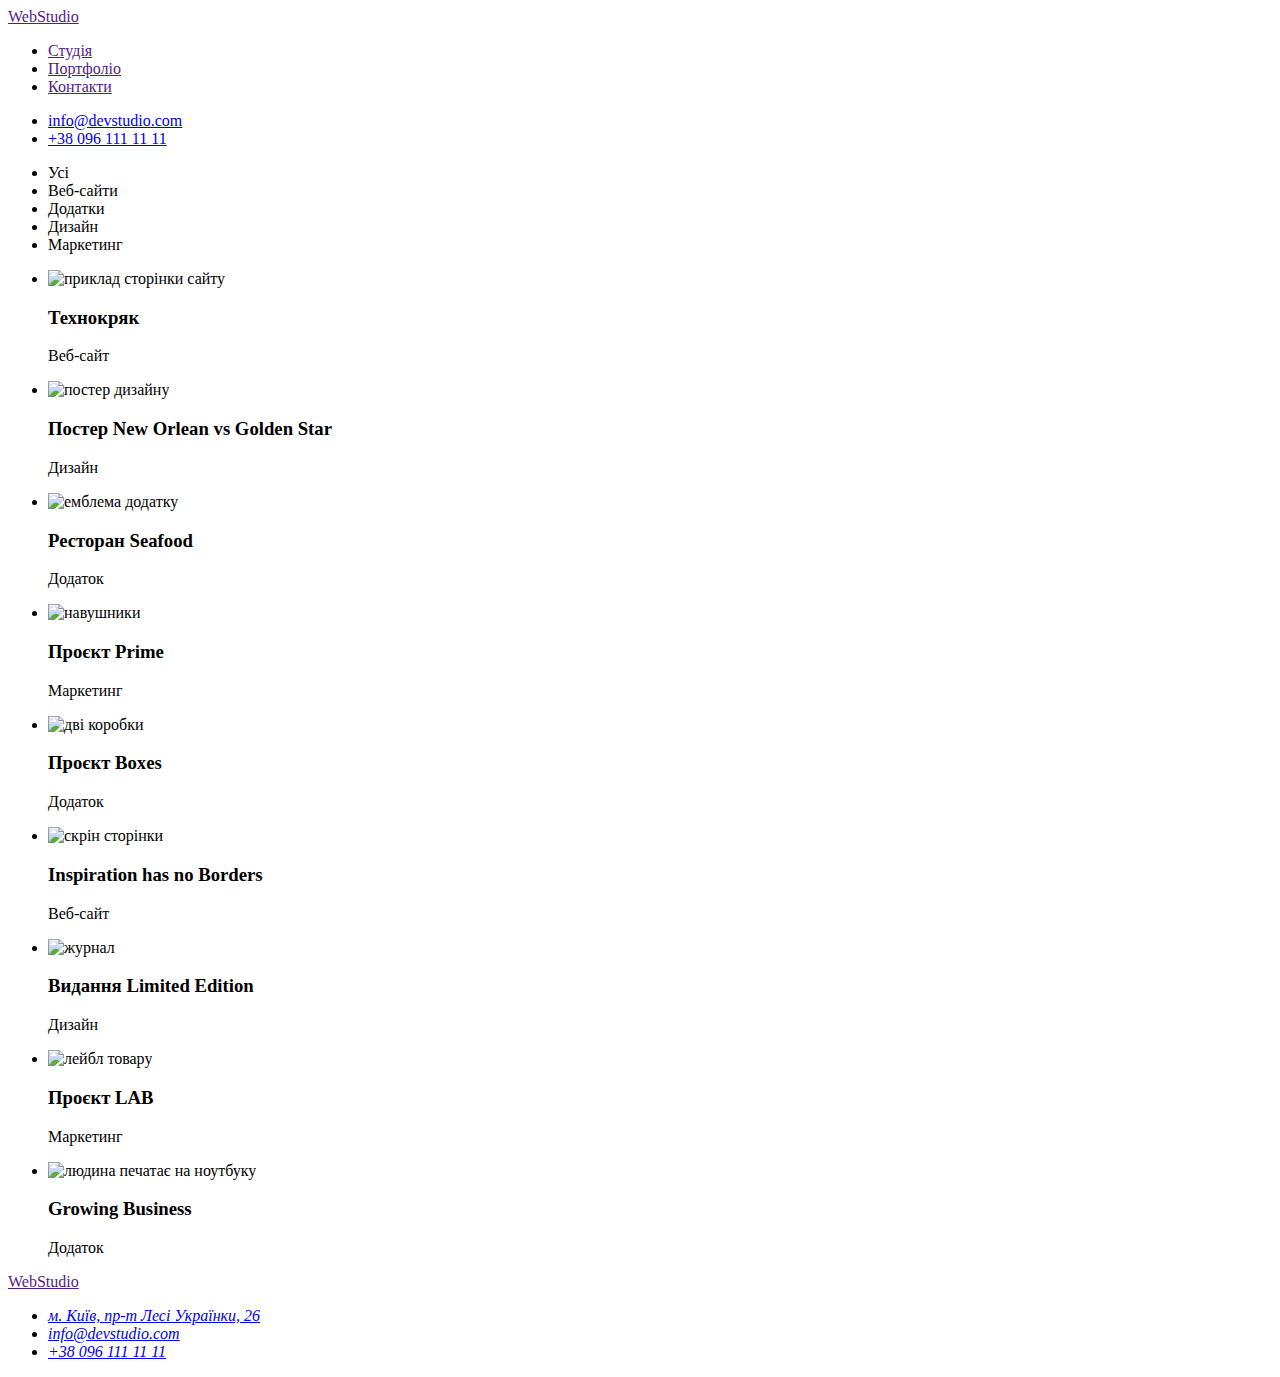
==== portfolio.html @ b500bf0d "Розмічує другу сторінку сайта html" ====
<!DOCTYPE html>
<html lang="uk">
  <head>
    <meta charset="UTF-8" />
    <meta http-equiv="X-UA-Compatible" content="IE=edge" />
    <meta name="viewport" content="width=device-width, initial-scale=1.0" />
    <title>Портфоліо</title>
  </head>
  <body>
    <!--Section header-->
    <header>
      <nav>
        <a href=""><span>Web</span>Studio</a>
        <ul>
          <li><a href="">Студія</a></li>
          <li><a href="">Портфоліо</a></li>
          <li><a href="">Контакти</a></li>
        </ul>
      </nav>
      <ul>
        <li>
          <a href="mailto:info@devstudio.com" target="_blank" rel="noopener noreferrer nofollow"
            >info@devstudio.com</a
          >
        </li>
        <li>
          <a href="tel:+380961111111" target="_blank" rel="noopener noreferrer nofollow"
            >+38 096 111 11 11</a
          >
        </li>
      </ul>
    </header>
    <!--Section main-->
    <main>
      <!--Section navigation-->
      <section>
        <h1 hidden>Навігація по сторінці</h1>
        <ul>
          <li>Усі</li>
          <li>Веб-сайти</li>
          <li>Додатки</li>
          <li>Дизайн</li>
          <li>Маркетинг</li>
        </ul>
      </section>
      <!--Section proposition-->
      <section>
        <h2 hidden>Види послуг</h2>
        <ul>
          <li>
            <img src="./images/web-page.jpg" alt="приклад сторінки сайту" width="370" />
            <h3>Технокряк</h3>
            <p>Веб-сайт</p>
          </li>
          <li>
            <img src="./images/poster-ph.jpg" alt="постер дизайну" width="370" />
            <h3>Постер New Orlean vs Golden Star</h3>
            <p>Дизайн</p>
          </li>
          <li>
            <img src="./images/emblem-ph.jpg" alt="емблема додатку" width="370" />
            <h3>Ресторан Seafood</h3>
            <p>Додаток</p>
          </li>
          <li>
            <img src="./images/headphones-ph.jpg" alt="навушники" width="370" />
            <h3>Проєкт Prime</h3>
            <p>Маркетинг</p>
          </li>
          <li>
            <img src="./images/boxes-ph.jpg" alt="дві коробки" width="370" />
            <h3>Проєкт Boxes</h3>
            <p>Додаток</p>
          </li>
          <li>
            <img src="./images/screen-ph.jpg" alt="скрін сторінки" width="370" />
            <h3>Inspiration has no Borders</h3>
            <p>Веб-сайт</p>
          </li>
          <li>
            <img src="./images/magazine-ph.jpg" alt="журнал" width="370" />
            <h3>Видання Limited Edition</h3>
            <p>Дизайн</p>
          </li>
          <li>
            <img src="./images/label-ph.jpg" alt="лейбл товару" width="370" />
            <h3>Проєкт LAB</h3>
            <p>Маркетинг</p>
          </li>
          <li>
            <img src="./images/laptop-ph.jpg" alt="людина печатає на ноутбуку" width="370" />
            <h3>Growing Business</h3>
            <p>Додаток</p>
          </li>
        </ul>
      </section>
    </main>
    <footer>
      <a href=""><span>Web</span>Studio</a>
      <address>
        <ul>
          <li>
            <a
              href="https://goo.gl/maps/JUPpin5RbH5UVB4i6"
              target="_blank"
              rel="noopener noreferrer"
            >
              м. Київ, пр-т Лесі Українки, 26</a
            >
          </li>
          <li>
            <a href="mailto:info@devstudio.com" target="_blank" rel="noopener noreferrer nofollow"
              >info@devstudio.com</a
            >
          </li>
          <li>
            <a href="tel:+380961111111" target="_blank" rel="noopener noreferrer nofollow"
              >+38 096 111 11 11</a
            >
          </li>
        </ul>
      </address>
    </footer>
  </body>
</html>
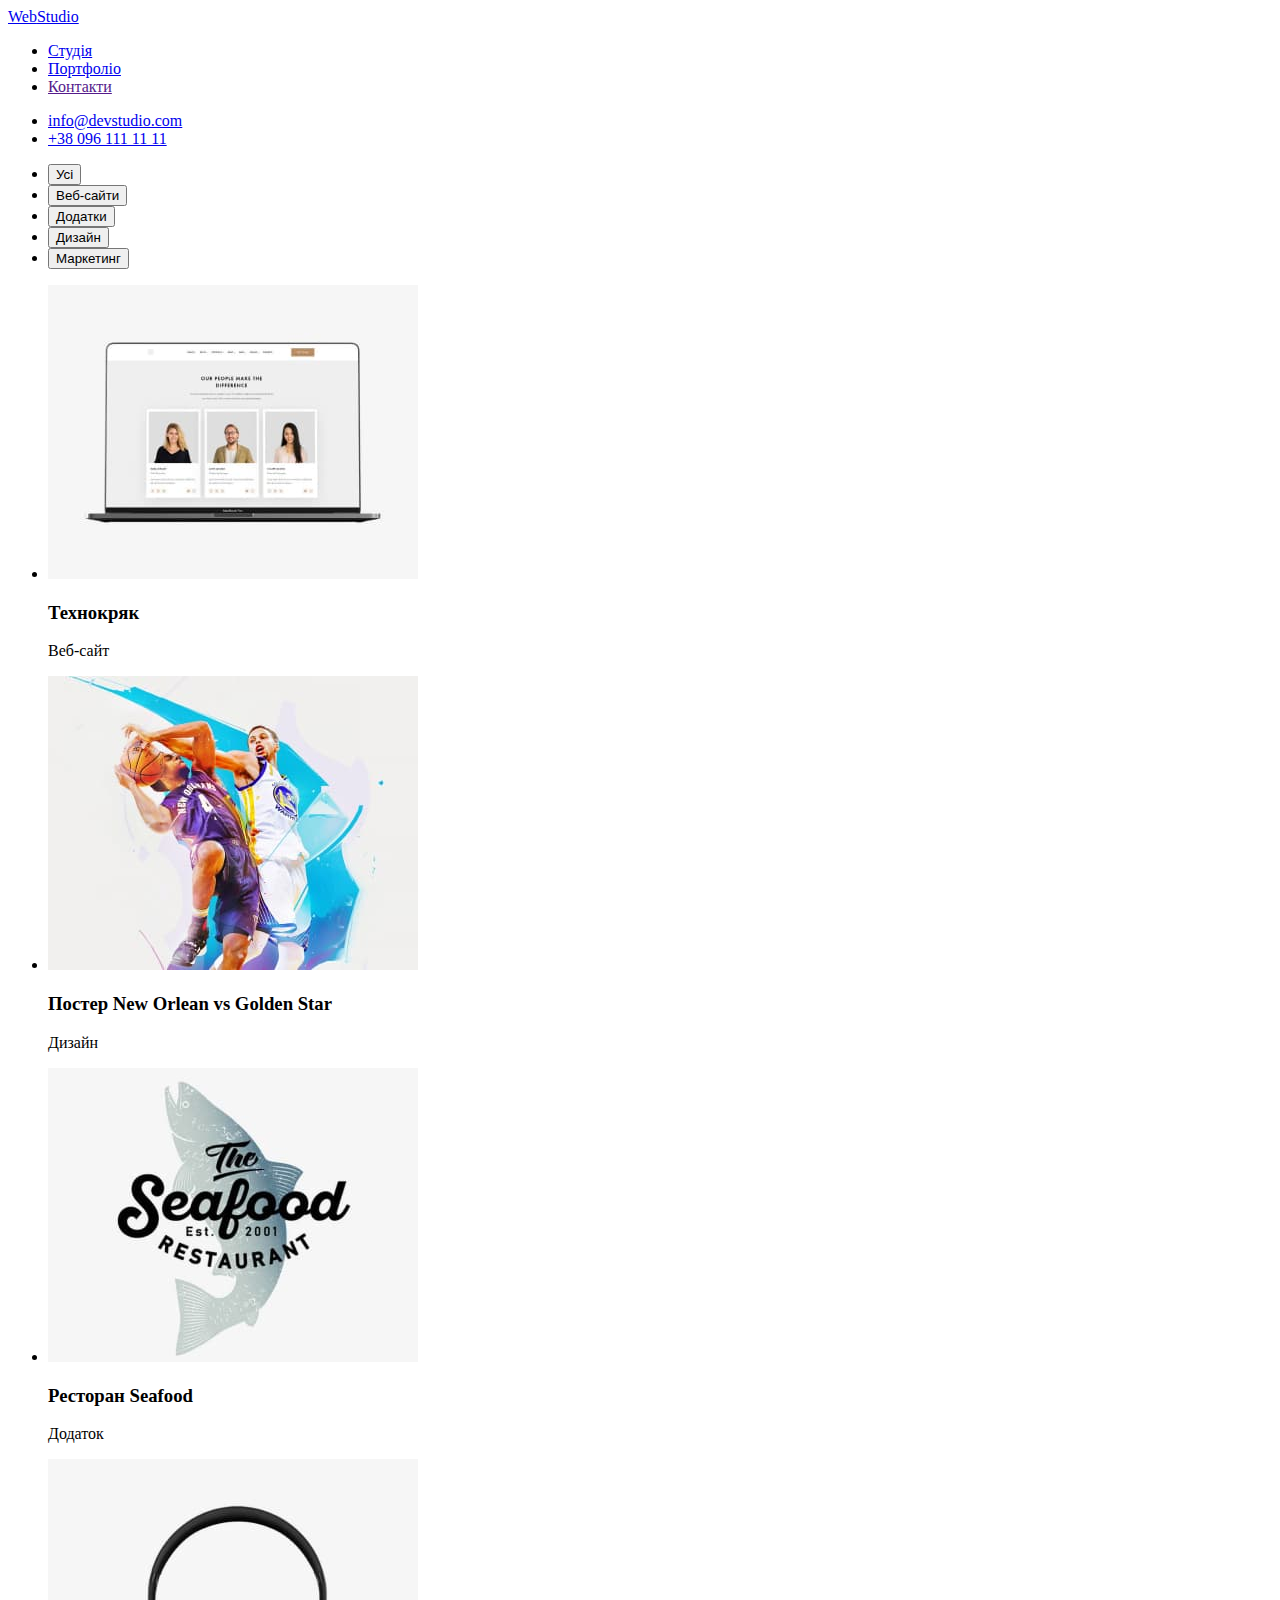
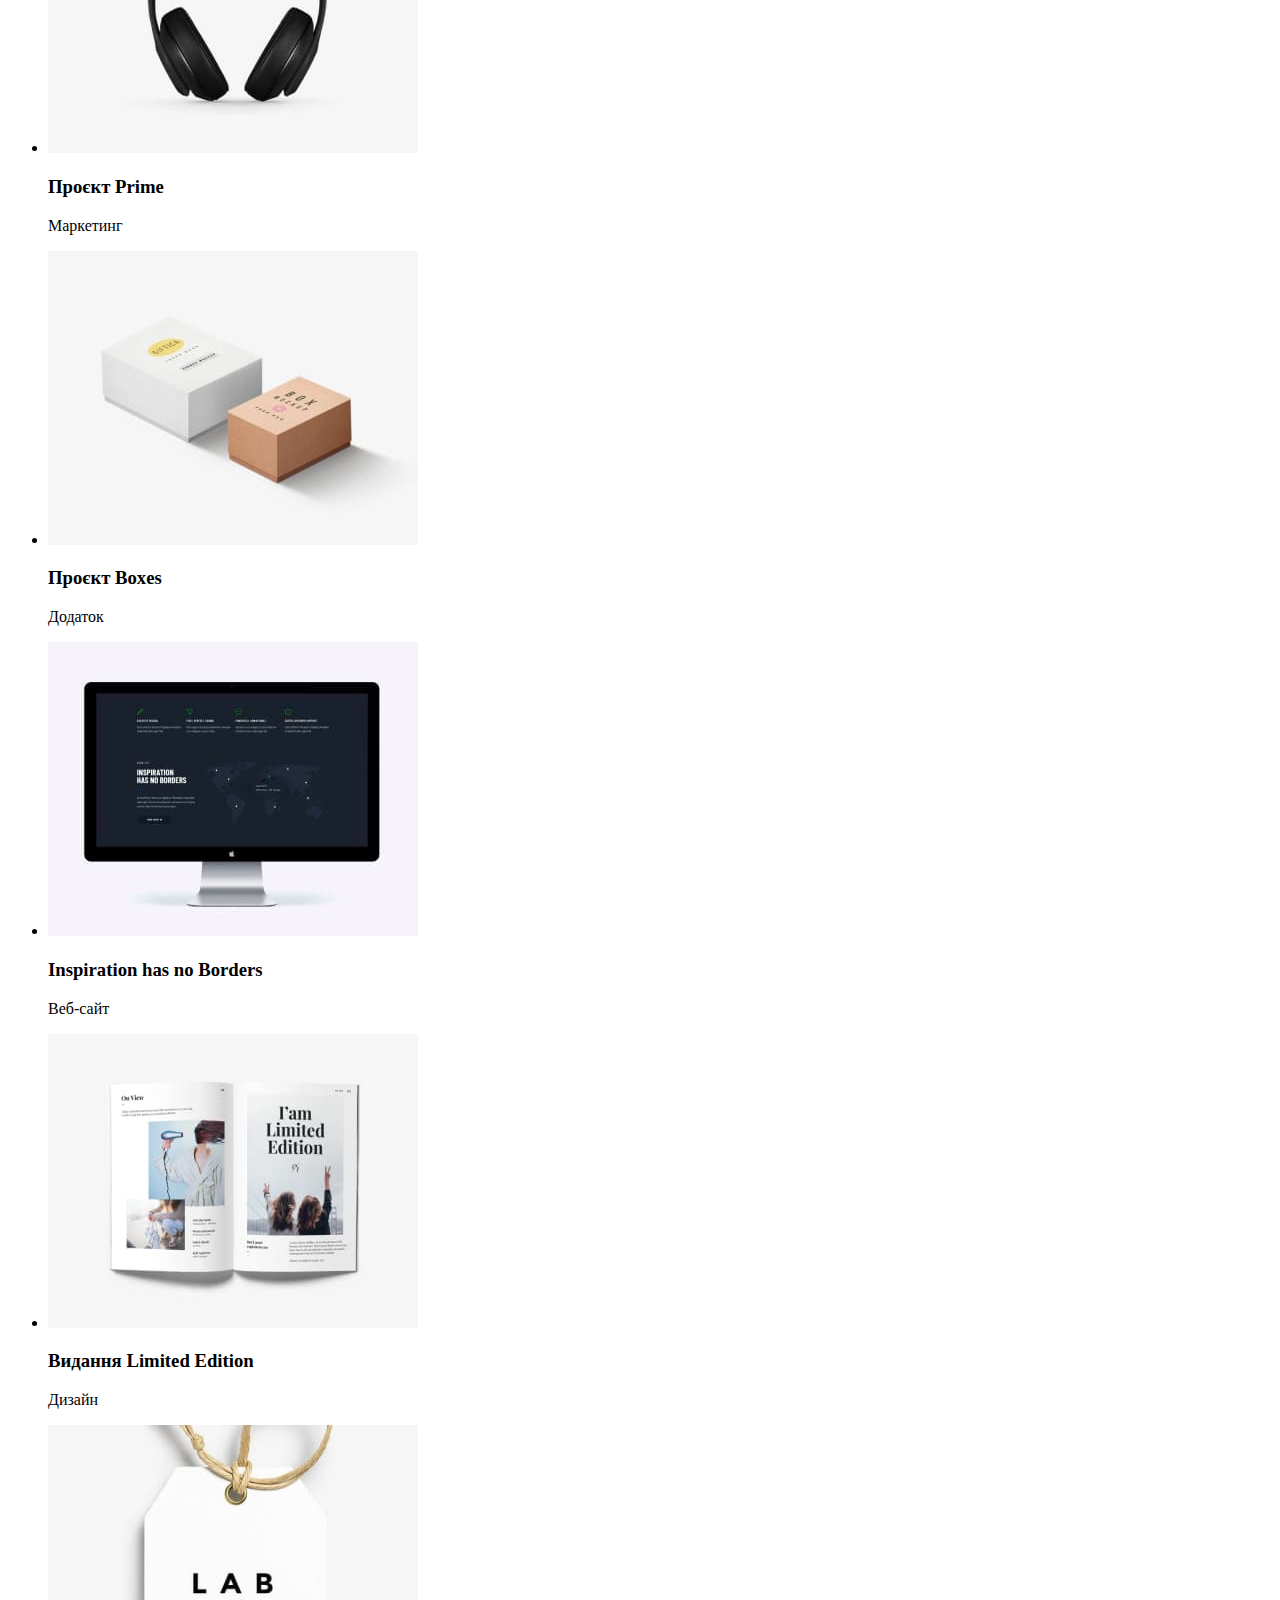
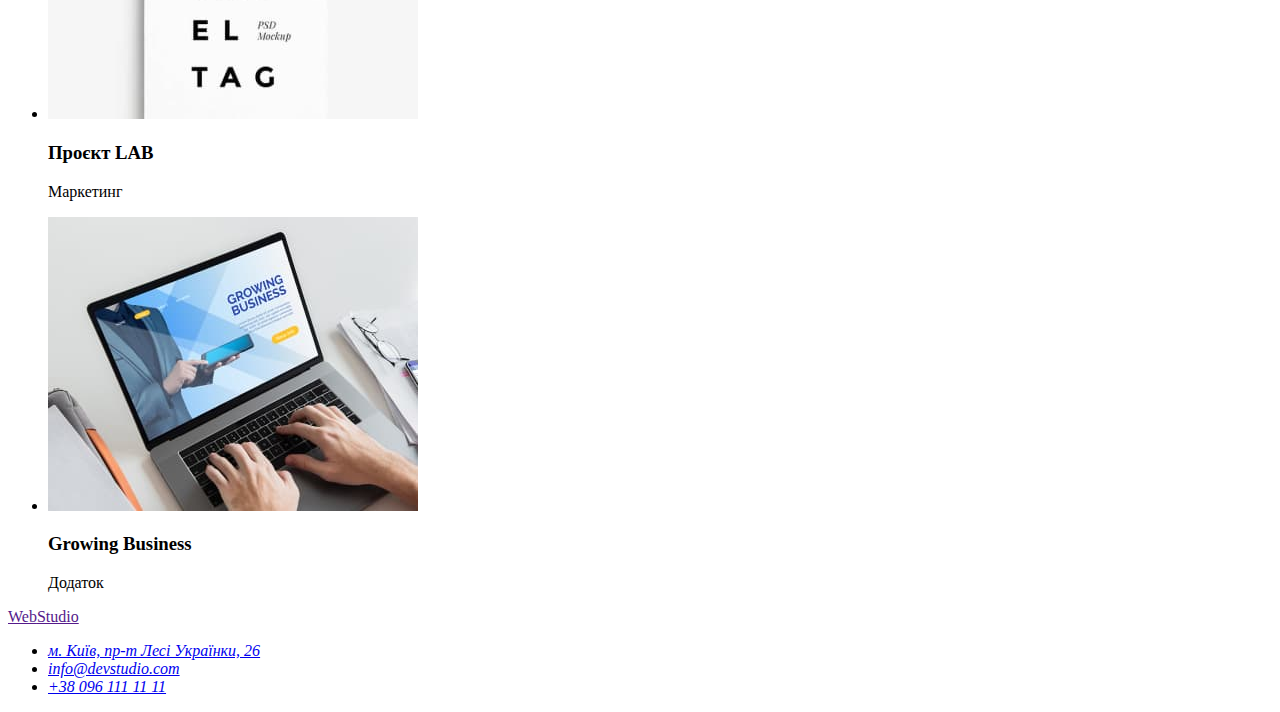
==== commit 710535c0: "Добавляє силки в хедер та кнопки сторінки" ====
--- a/portfolio.html
+++ b/portfolio.html
@@ -10,10 +10,10 @@
     <!--Section header-->
     <header>
       <nav>
-        <a href=""><span>Web</span>Studio</a>
+        <a href="../goit-markup-hw-01/index.html"><span>Web</span>Studio</a>
         <ul>
-          <li><a href="">Студія</a></li>
-          <li><a href="">Портфоліо</a></li>
+          <li><a href="../goit-markup-hw-01/index.html">Студія</a></li>
+          <li><a href="../goit-markup-hw-02/portfolio.html">Портфоліо</a></li>
           <li><a href="">Контакти</a></li>
         </ul>
       </nav>
@@ -36,11 +36,21 @@
       <section>
         <h1 hidden>Навігація по сторінці</h1>
         <ul>
-          <li>Усі</li>
-          <li>Веб-сайти</li>
-          <li>Додатки</li>
-          <li>Дизайн</li>
-          <li>Маркетинг</li>
+          <li>
+            <button type="button">Усі</button>
+          </li>
+          <li>
+            <button type="button">Веб-сайти</button>
+          </li>
+          <li>
+            <button type="button">Додатки</button>
+          </li>
+          <li>
+            <button type="button">Дизайн</button>
+          </li>
+          <li>
+            <button type="button">Маркетинг</button>
+          </li>
         </ul>
       </section>
       <!--Section proposition-->
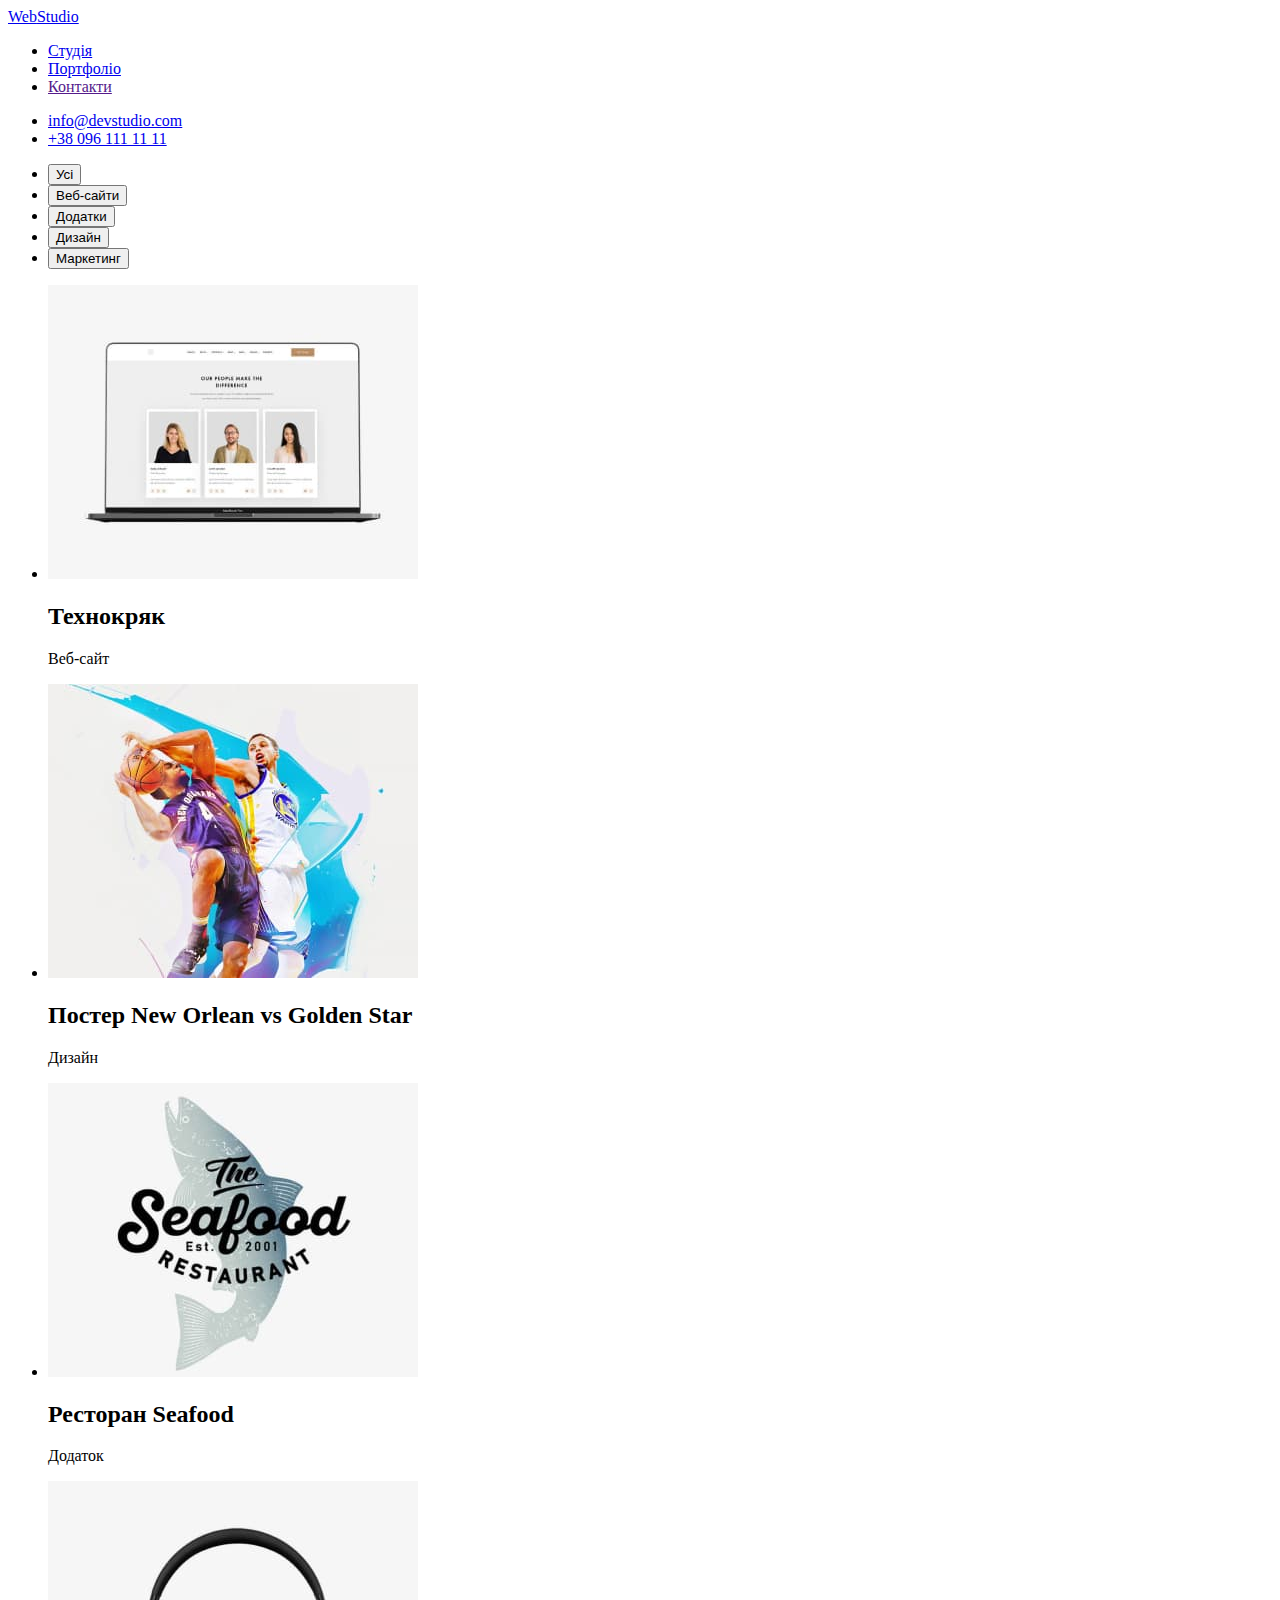
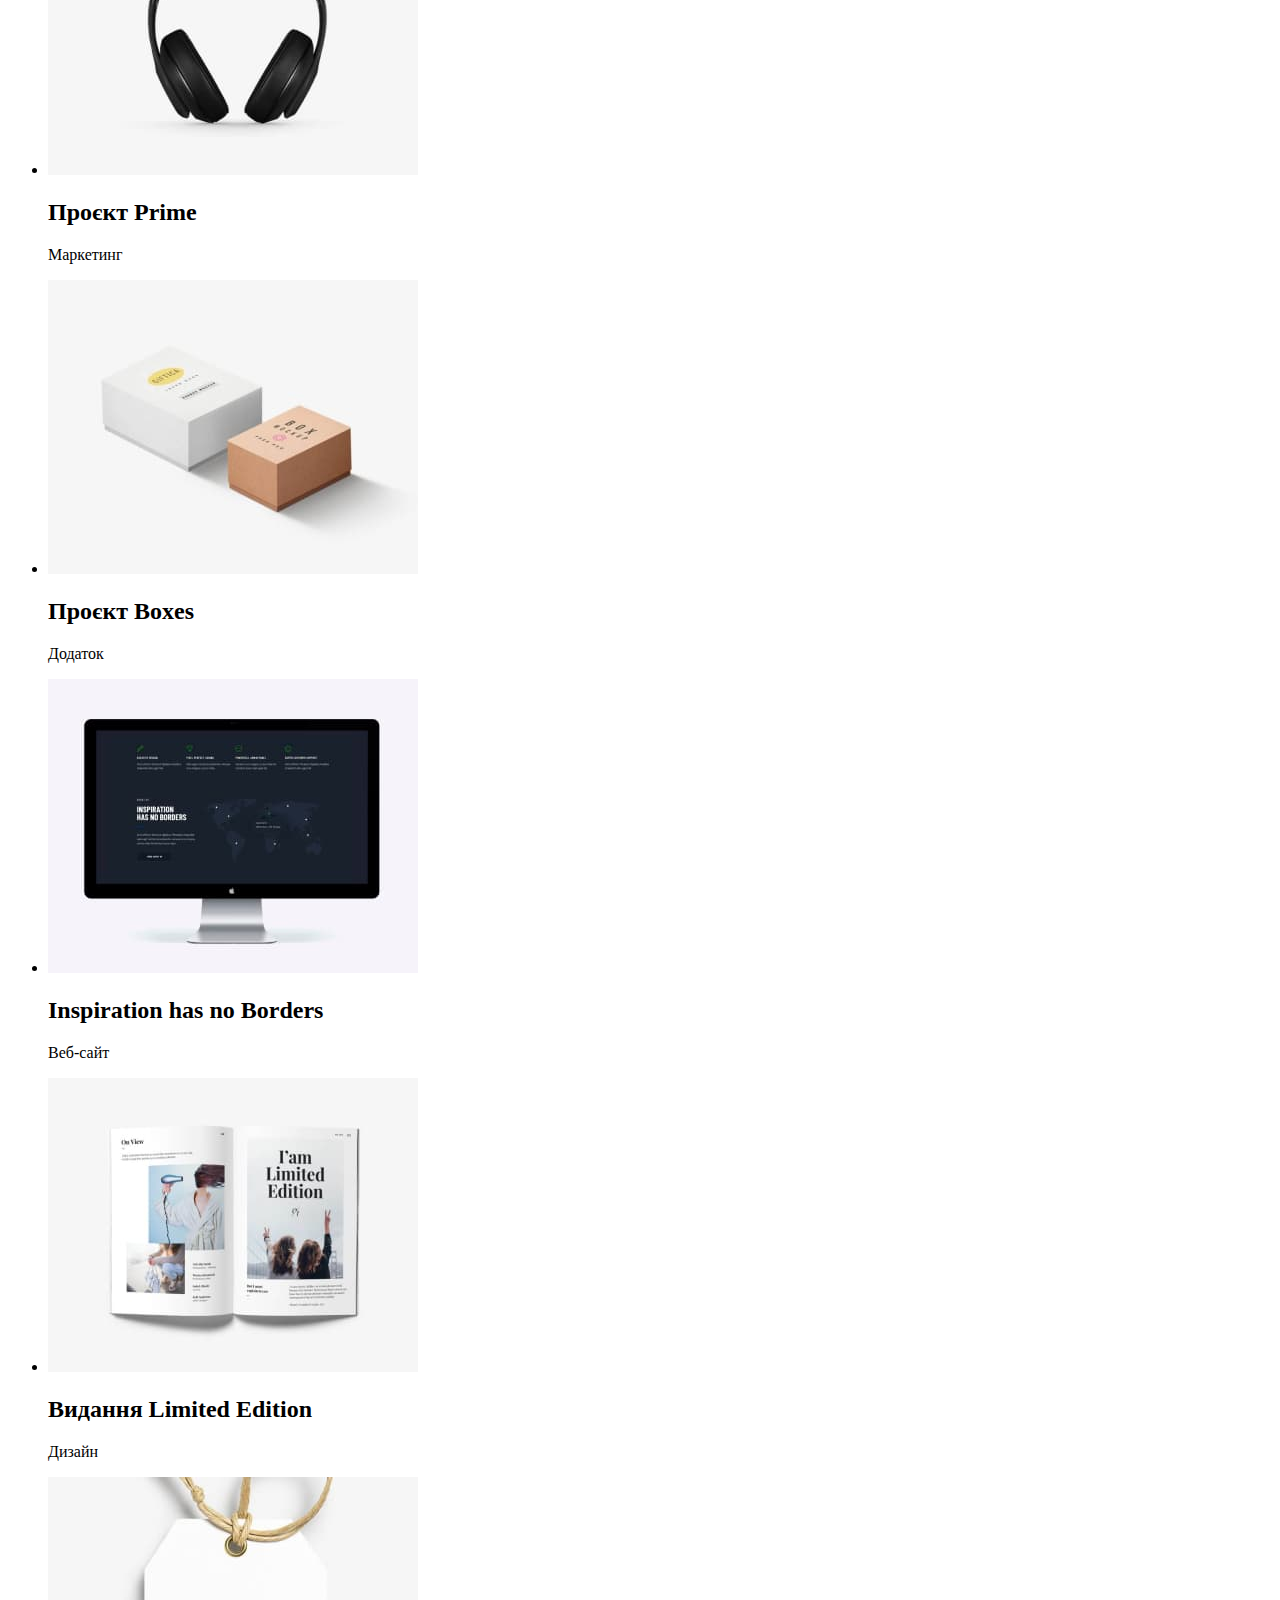
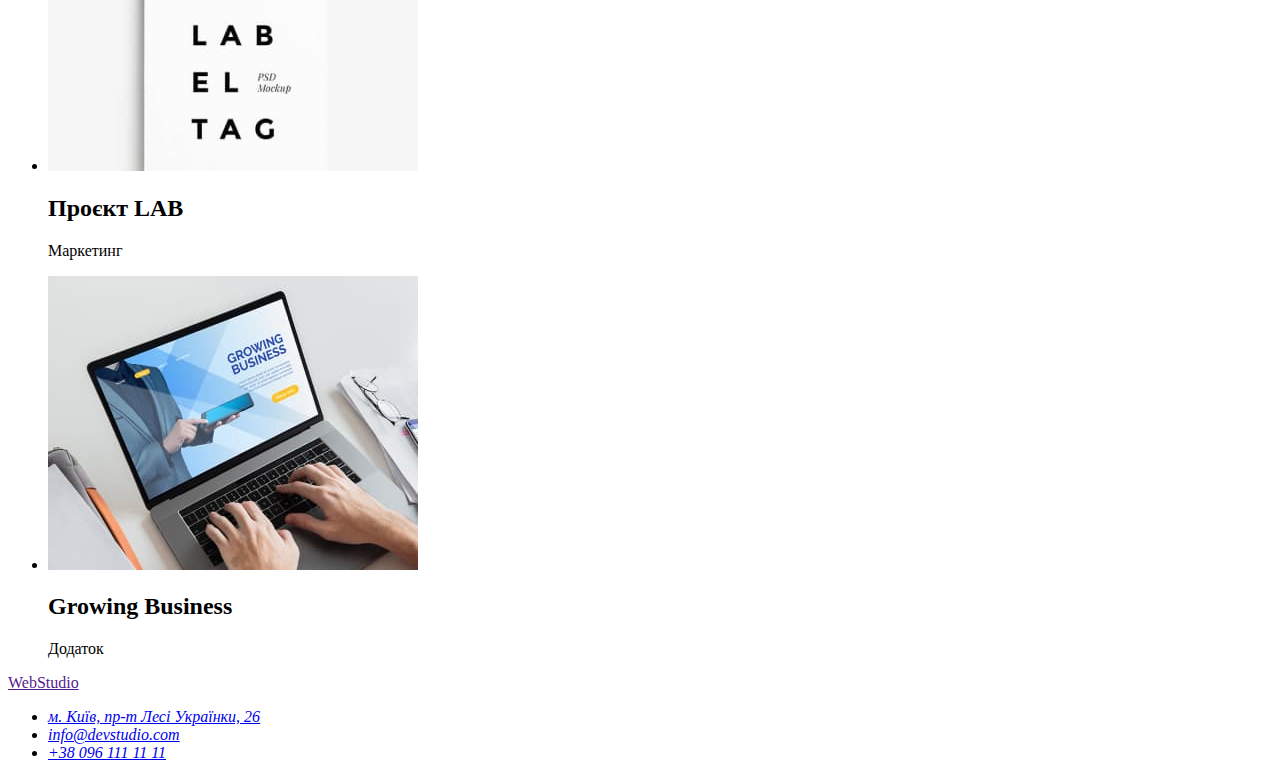
==== commit 61964312: "Створює єдину секцію та задає класи в хедері" ====
--- a/portfolio.html
+++ b/portfolio.html
@@ -5,26 +5,47 @@
     <meta http-equiv="X-UA-Compatible" content="IE=edge" />
     <meta name="viewport" content="width=device-width, initial-scale=1.0" />
     <title>Портфоліо</title>
+    <link rel="preconnect" href="https://fonts.googleapis.com" />
+    <link rel="preconnect" href="https://fonts.gstatic.com" crossorigin />
+    <link
+      href="https://fonts.googleapis.com/css2?family=Raleway:wght@700&family=Roboto:wght@400;500;700;900&display=swap"
+      rel="stylesheet"
+    />
+    <link rel="stylesheet" href="./css/styles.css" />
   </head>
   <body>
     <!--Section header-->
     <header>
       <nav>
-        <a href="../goit-markup-hw-01/index.html"><span>Web</span>Studio</a>
-        <ul>
-          <li><a href="../goit-markup-hw-01/index.html">Студія</a></li>
-          <li><a href="../goit-markup-hw-02/portfolio.html">Портфоліо</a></li>
-          <li><a href="">Контакти</a></li>
+        <a href="../goit-markup-hw-01/index.html" class="logo link"
+          ><span class="logo-web">Web</span>Studio</a
+        >
+        <ul class="site-nav list">
+          <li>
+            <a href="../goit-markup-hw-01/index.html" class="link">Студія</a>
+          </li>
+          <li><a href="../goit-markup-hw-02/portfolio.html" class="link current">Портфоліо</a></li>
+          <li>
+            <a href="" class="link">Контакти</a>
+          </li>
         </ul>
       </nav>
-      <ul>
+      <ul class="auth-nav list">
         <li>
-          <a href="mailto:info@devstudio.com" target="_blank" rel="noopener noreferrer nofollow"
+          <a
+            href="mailto:info@devstudio.com"
+            target="_blank"
+            rel="noopener noreferrer nofollow"
+            class="link"
             >info@devstudio.com</a
           >
         </li>
         <li>
-          <a href="tel:+380961111111" target="_blank" rel="noopener noreferrer nofollow"
+          <a
+            href="tel:+380961111111"
+            target="_blank"
+            rel="noopener noreferrer nofollow"
+            class="link"
             >+38 096 111 11 11</a
           >
         </li>
@@ -32,9 +53,9 @@
     </header>
     <!--Section main-->
     <main>
-      <!--Section navigation-->
+      <!--Section proposition-->
       <section>
-        <h1 hidden>Навігація по сторінці</h1>
+        <h1 hidden>Види послуг</h1>
         <ul>
           <li>
             <button type="button">Усі</button>
@@ -52,54 +73,50 @@
             <button type="button">Маркетинг</button>
           </li>
         </ul>
-      </section>
-      <!--Section proposition-->
-      <section>
-        <h2 hidden>Види послуг</h2>
         <ul>
           <li>
             <img src="./images/web-page.jpg" alt="приклад сторінки сайту" width="370" />
-            <h3>Технокряк</h3>
+            <h2>Технокряк</h2>
             <p>Веб-сайт</p>
           </li>
           <li>
             <img src="./images/poster-ph.jpg" alt="постер дизайну" width="370" />
-            <h3>Постер New Orlean vs Golden Star</h3>
+            <h2>Постер New Orlean vs Golden Star</h2>
             <p>Дизайн</p>
           </li>
           <li>
             <img src="./images/emblem-ph.jpg" alt="емблема додатку" width="370" />
-            <h3>Ресторан Seafood</h3>
+            <h2>Ресторан Seafood</h2>
             <p>Додаток</p>
           </li>
           <li>
             <img src="./images/headphones-ph.jpg" alt="навушники" width="370" />
-            <h3>Проєкт Prime</h3>
+            <h2>Проєкт Prime</h2>
             <p>Маркетинг</p>
           </li>
           <li>
             <img src="./images/boxes-ph.jpg" alt="дві коробки" width="370" />
-            <h3>Проєкт Boxes</h3>
+            <h2>Проєкт Boxes</h2>
             <p>Додаток</p>
           </li>
           <li>
             <img src="./images/screen-ph.jpg" alt="скрін сторінки" width="370" />
-            <h3>Inspiration has no Borders</h3>
+            <h2>Inspiration has no Borders</h2>
             <p>Веб-сайт</p>
           </li>
           <li>
             <img src="./images/magazine-ph.jpg" alt="журнал" width="370" />
-            <h3>Видання Limited Edition</h3>
+            <h2>Видання Limited Edition</h2>
             <p>Дизайн</p>
           </li>
           <li>
             <img src="./images/label-ph.jpg" alt="лейбл товару" width="370" />
-            <h3>Проєкт LAB</h3>
+            <h2>Проєкт LAB</h2>
             <p>Маркетинг</p>
           </li>
           <li>
             <img src="./images/laptop-ph.jpg" alt="людина печатає на ноутбуку" width="370" />
-            <h3>Growing Business</h3>
+            <h2>Growing Business</h2>
             <p>Додаток</p>
           </li>
         </ul>
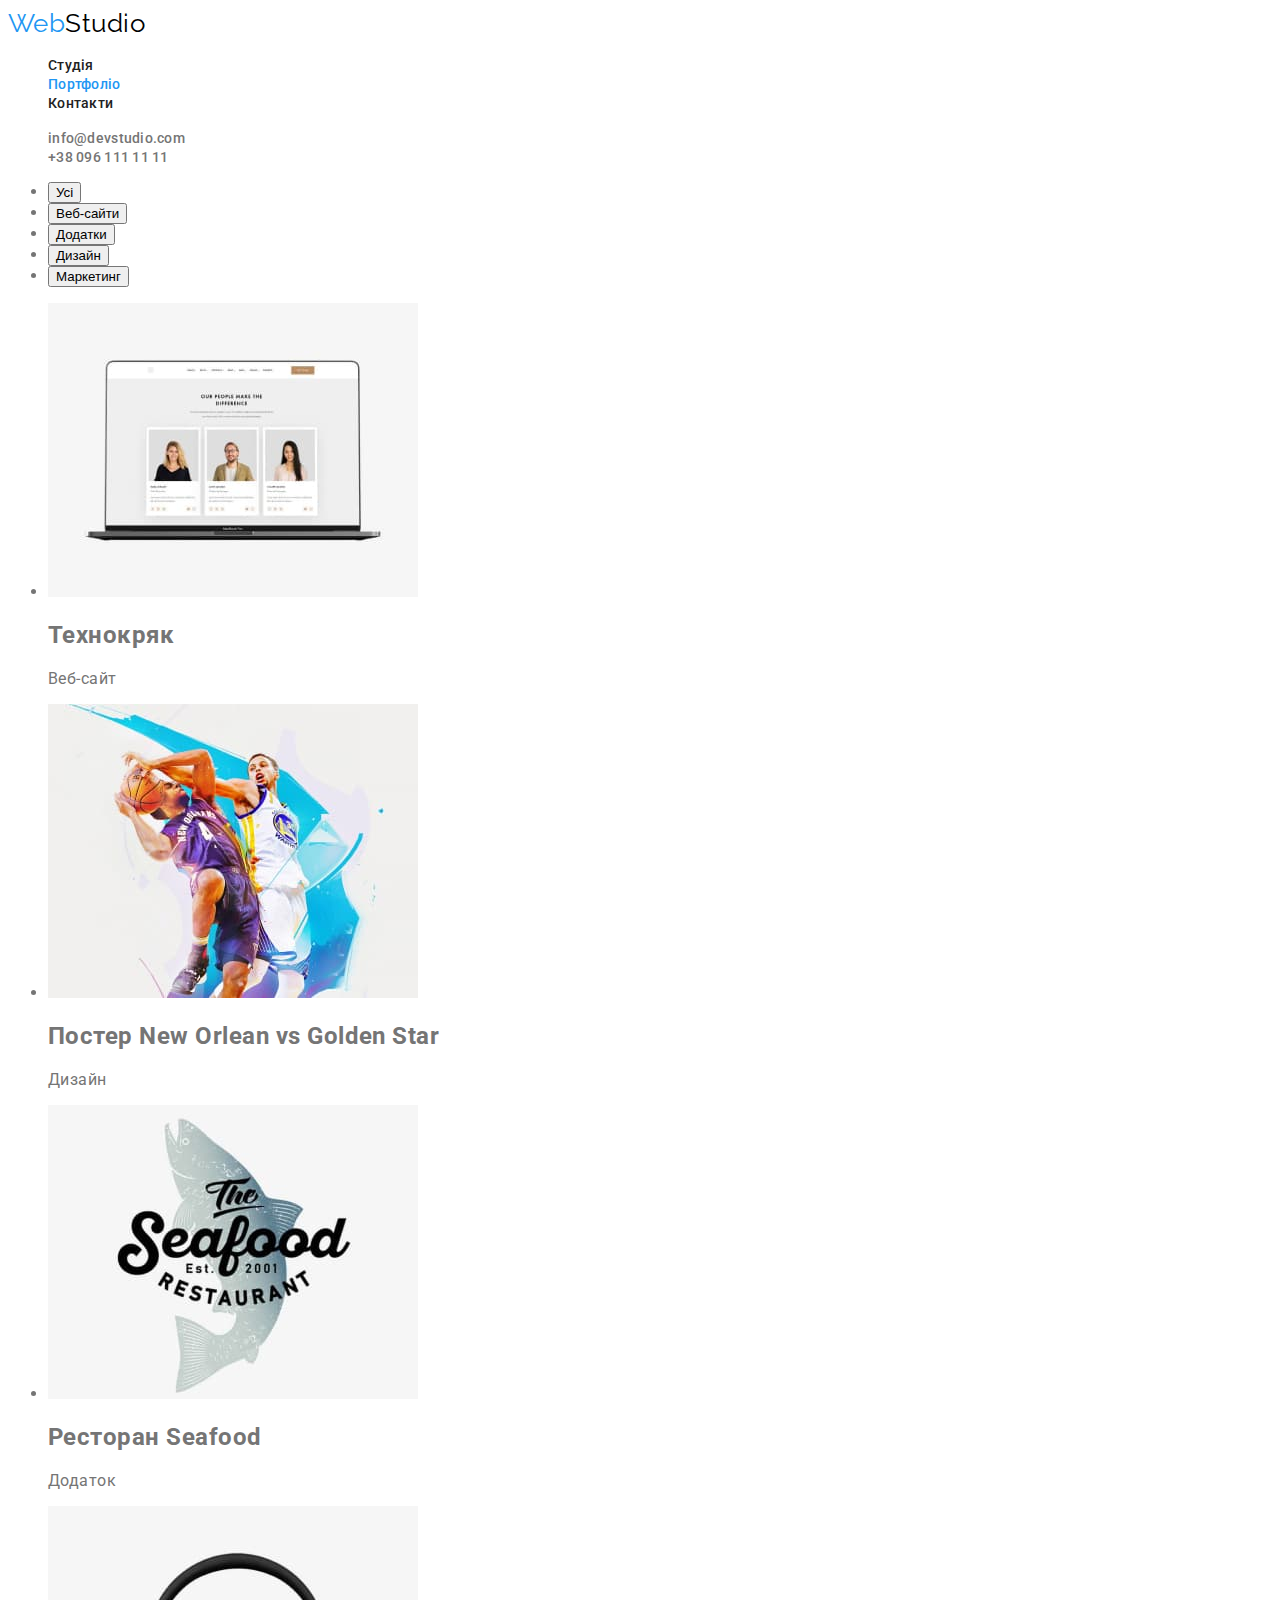
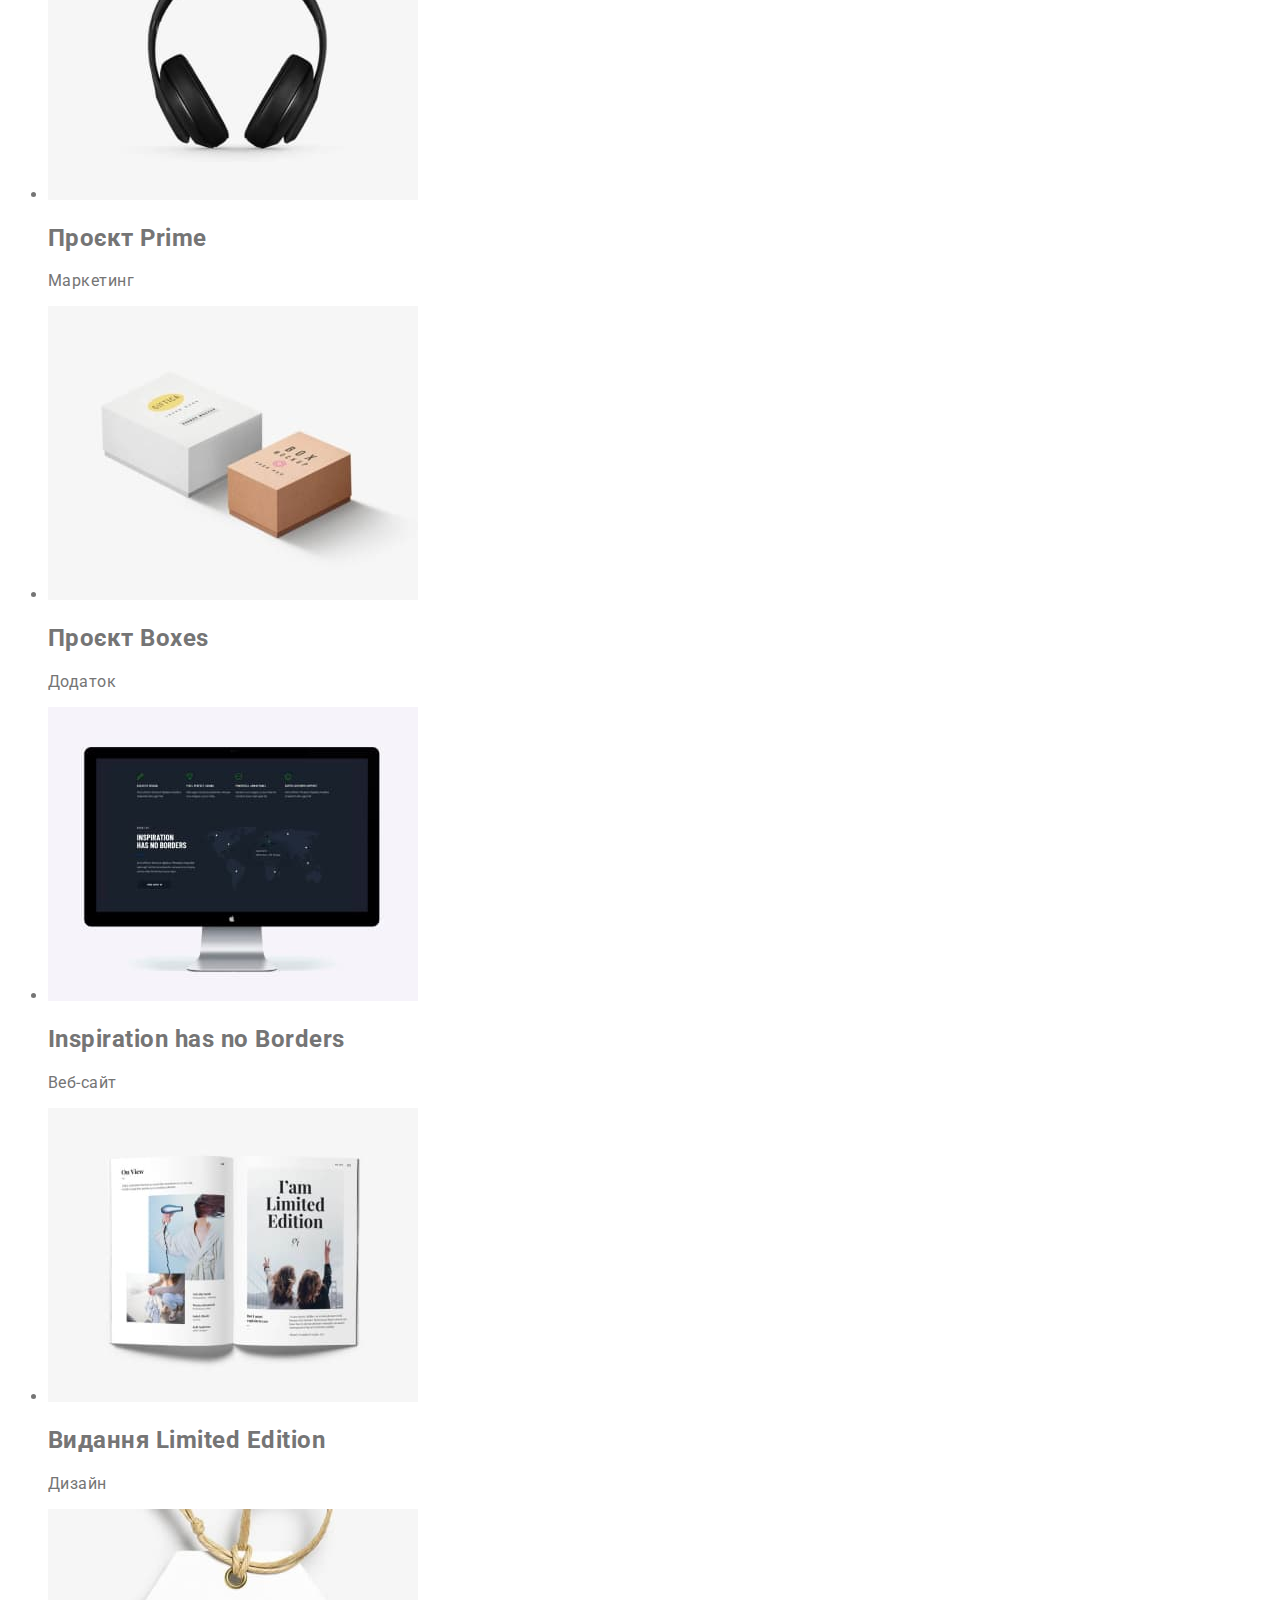
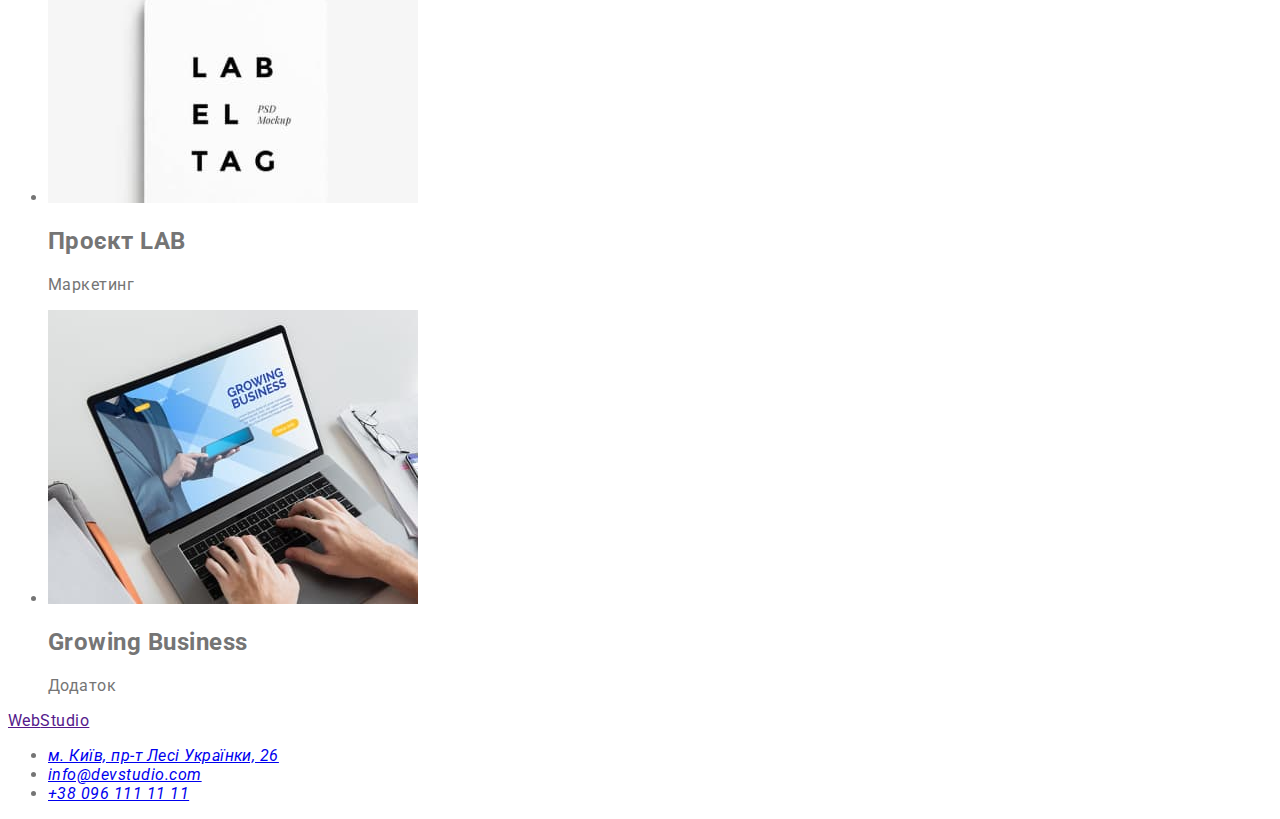
==== commit bc2418fb: "Копіює сторінку Студія" ====
--- a/portfolio.html
+++ b/portfolio.html
@@ -17,14 +17,12 @@
     <!--Section header-->
     <header>
       <nav>
-        <a href="../goit-markup-hw-01/index.html" class="logo link"
-          ><span class="logo-web">Web</span>Studio</a
-        >
+        <a href="./index.html" class="logo link"><span class="logo-web">Web</span>Studio</a>
         <ul class="site-nav list">
           <li>
-            <a href="../goit-markup-hw-01/index.html" class="link">Студія</a>
+            <a href="./index.html" class="link">Студія</a>
           </li>
-          <li><a href="../goit-markup-hw-02/portfolio.html" class="link current">Портфоліо</a></li>
+          <li><a href="./portfolio.html" class="link current">Портфоліо</a></li>
           <li>
             <a href="" class="link">Контакти</a>
           </li>
--- a/css/styles.css
+++ b/css/styles.css
@@ -0,0 +1,149 @@
+:root {
+  --primary-text-color: #757575;
+  --secondary-text-color: #212121;
+  --accent-text-color: #2196f3;
+  --white-text-color: #ffffff;
+  --black-text-color: #000000;
+  --primary-background-color: #ffffff;
+  --secondary-background-color: #f5f4fa;
+  --accent-background-color: #2196f3;
+  --footer-background-color: #2f303a;
+  --logo-font-family: 'Raleway', 'cursive';
+}
+
+/*основний колір тексту #757575; */
+/*вторичний колір тексту #212121; */
+/* білий #FFFFFF; */
+/* чорний #000000; */
+/* акцент #2196F3; */
+/* вторичний колір фону #F5F4FA; */
+/*колір фону футера #2F303A; */
+/* колір фону шапки #2F303A;*/
+
+body {
+  background-color: ffffff;
+  color: var(--primary-text-color);
+  font-family: 'Roboto', sans-serif;
+  font-style: normal;
+  font-weight: 400;
+  letter-spacing: 0.03em;
+}
+/* ----- section header -------*/
+.list {
+  list-style: none;
+}
+.link {
+  text-decoration: none;
+}
+.logo {
+  color: var(--black-text-color);
+  font-family: var(--logo-font-family);
+  font-size: 26px;
+  line-height: 1.2;
+}
+.logo-web {
+  color: var(--accent-text-color);
+}
+.site-nav .link {
+  color: var(--secondary-text-color);
+  font-weight: 500;
+  font-size: 14px;
+  line-height: 1.14;
+  letter-spacing: 0.02em;
+}
+.site-nav .link:hover,
+.site-nav .link:focus {
+  color: var(--accent-text-color);
+}
+.site-nav .link.current {
+  color: var(--accent-text-color);
+}
+.auth-nav .link {
+  color: var(--primary-text-color);
+  font-weight: 500;
+  font-size: 14px;
+  line-height: 1.14;
+  letter-spacing: 0.02em;
+}
+.auth-nav .link:hover,
+.auth-nav .link:focus {
+  color: var(--accent-text-color);
+}
+/*-------- section hero ----------*/
+.hero {
+  background-color: #2f303a;
+}
+.hero-title {
+  color: var(--white-text-color);
+  font-weight: 900;
+  font-size: 44px;
+  line-height: 1.36;
+  text-align: center;
+  letter-spacing: 0.06em;
+  text-transform: uppercase;
+}
+.hero-button {
+  color: var(--white-text-color);
+  font-family: inherit;
+  font-weight: 700;
+  font-size: 16px;
+  line-height: 1.87;
+  letter-spacing: 0.06em;
+  background: var(--accent-background-color);
+  box-shadow: 0px 4px 4px rgba(0, 0, 0, 0.15);
+  border-radius: 4px;
+}
+
+.hero-button:hover,
+.hero-button:focus,
+.hero-button:active {
+  background: #188ce8;
+}
+
+/* -----section adjectives-----*/
+.visually-hidden {
+  position: absolute;
+  white-space: nowrap;
+  width: 1px;
+  height: 1px;
+  overflow: hidden;
+  border: 0;
+  padding: 0;
+  clip: rect(0 0 0 0);
+  clip-path: inset(50%);
+  margin: -1px;
+}
+.adjectives-title {
+  color: var(--secondary-text-color);
+  font-weight: 700;
+  font-size: 14px;
+  line-height: 1.14;
+  text-transform: uppercase;
+}
+.adjectives-text {
+  font-size: 14px;
+  line-height: 1.71;
+}
+/* -------------sectiong works---------*/
+.works-title,
+.team-title {
+  font-weight: 700;
+  font-size: 36px;
+  line-height: 1.16;
+  text-align: center;
+  color: var(--secondary-text-color);
+}
+/* -------------sectiong team---------*/
+.team {
+  background-color: var(--secondary-background-color);
+}
+.team-title-name {
+  color: var(--secondary-text-color);
+  font-weight: 500;
+  font-size: 16px;
+  line-height: 1.18;
+}
+.team-text {
+  font-size: 16px;
+  line-height: 1.18;
+}
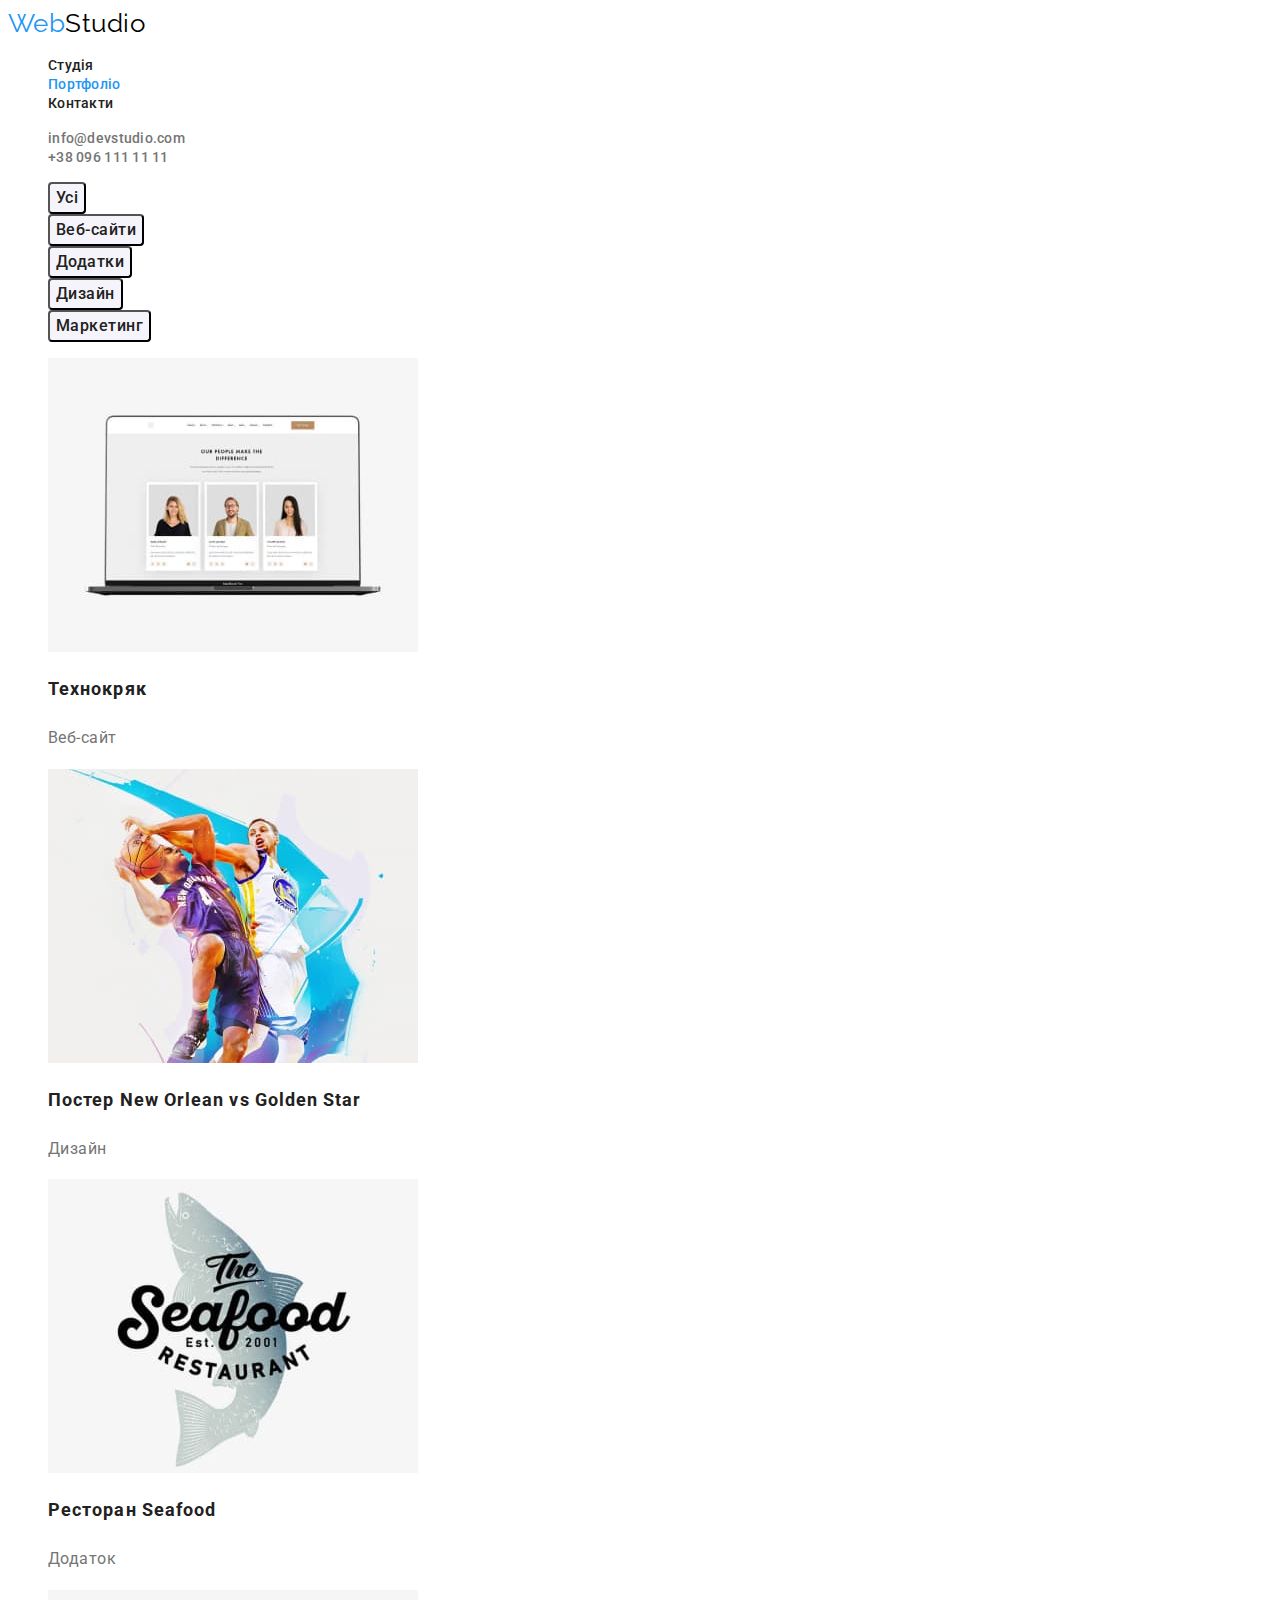
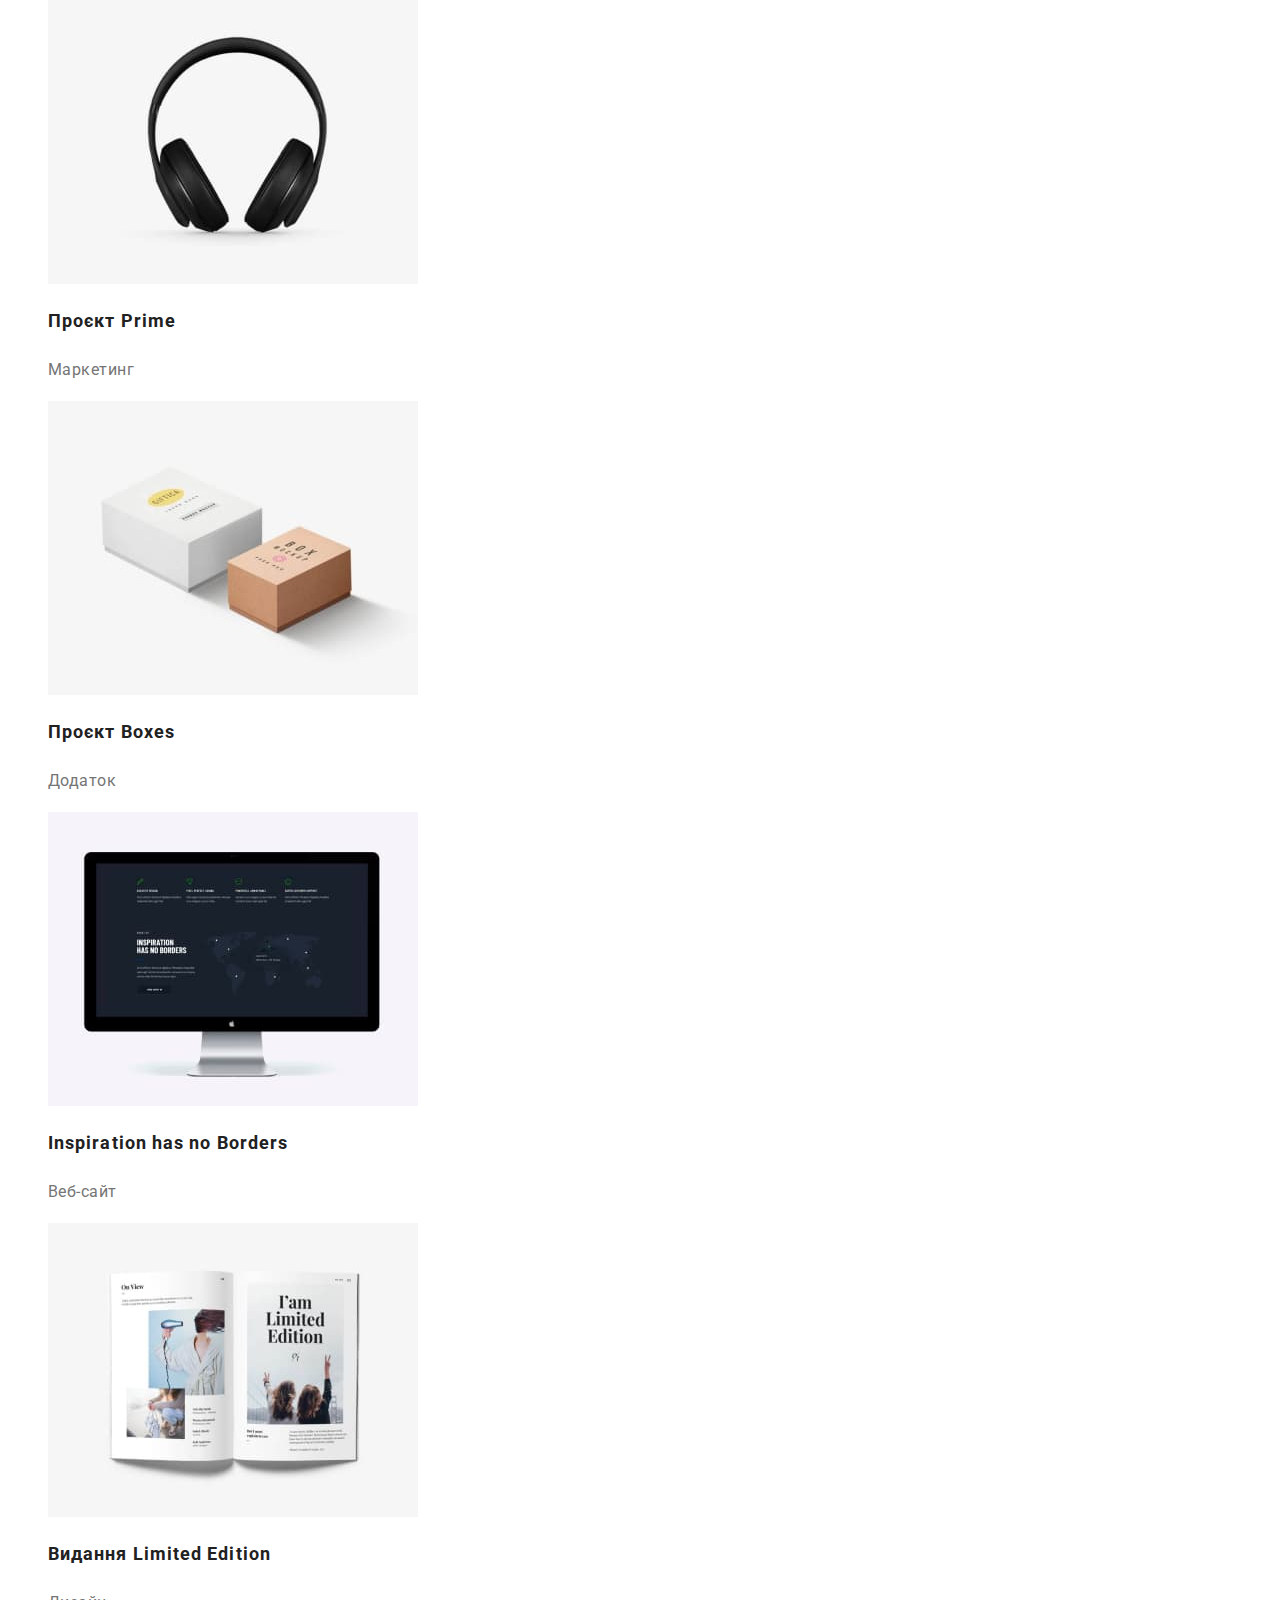
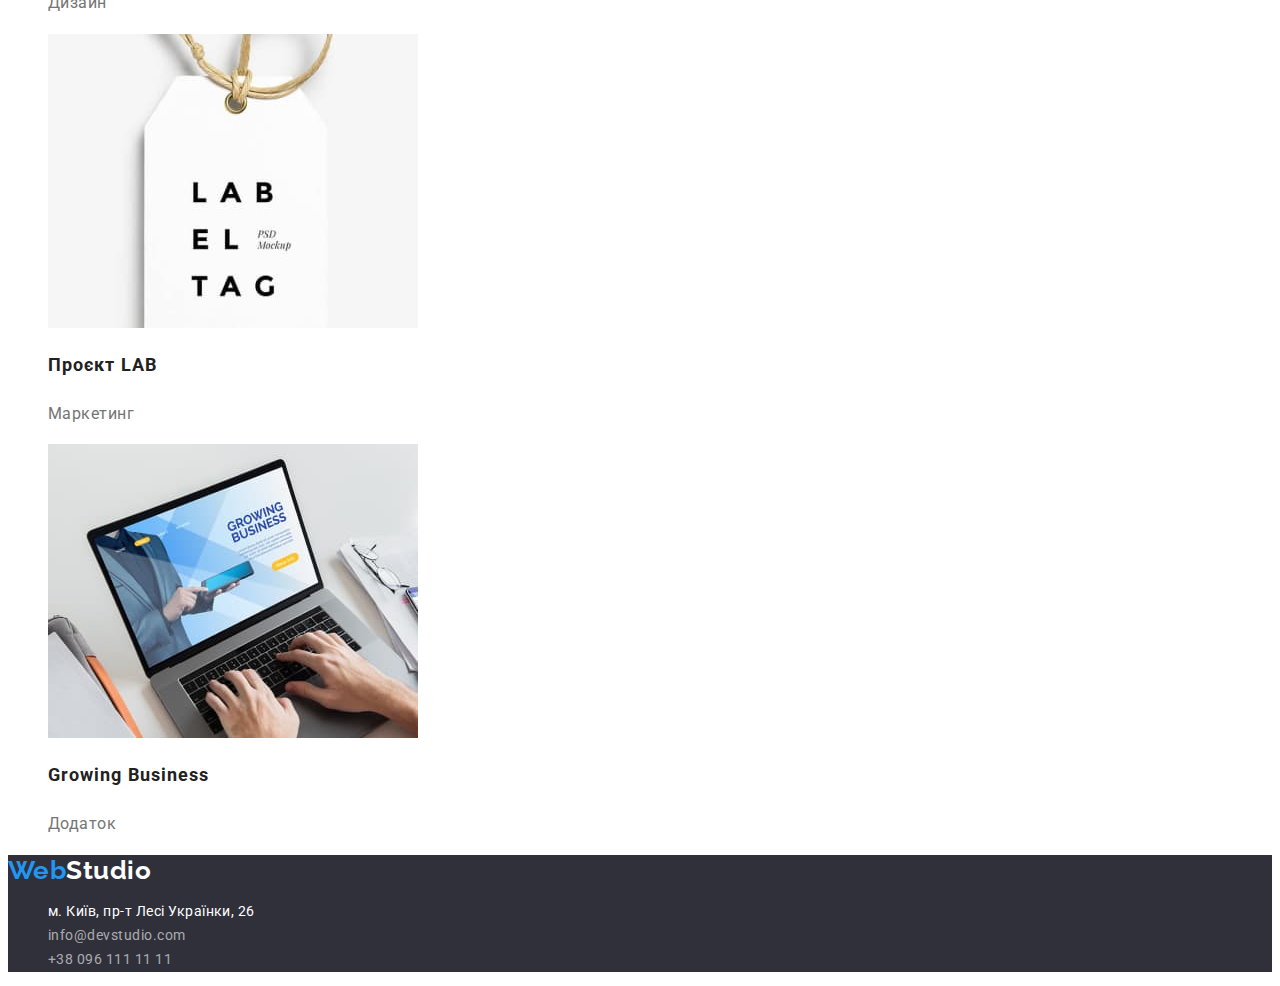
==== commit 64d44cdb: "Оформлює портфоліо сторінку" ====
--- a/portfolio.html
+++ b/portfolio.html
@@ -53,79 +53,82 @@
     <main>
       <!--Section proposition-->
       <section>
-        <h1 hidden>Види послуг</h1>
-        <ul>
+        <h1 class="visually-hidden">Види послуг</h1>
+        <ul class="button-list list">
           <li>
-            <button type="button">Усі</button>
+            <button type="button" class="btn">Усі</button>
           </li>
           <li>
-            <button type="button">Веб-сайти</button>
+            <button type="button" class="btn">Веб-сайти</button>
           </li>
           <li>
-            <button type="button">Додатки</button>
+            <button type="button" class="btn">Додатки</button>
           </li>
           <li>
-            <button type="button">Дизайн</button>
+            <button type="button" class="btn">Дизайн</button>
           </li>
           <li>
-            <button type="button">Маркетинг</button>
+            <button type="button" class="btn">Маркетинг</button>
           </li>
         </ul>
-        <ul>
+        <ul class="proposition-list list">
           <li>
             <img src="./images/web-page.jpg" alt="приклад сторінки сайту" width="370" />
-            <h2>Технокряк</h2>
-            <p>Веб-сайт</p>
+            <h2 class="proposition-title">Технокряк</h2>
+            <p class="proposition-text">Веб-сайт</p>
           </li>
           <li>
             <img src="./images/poster-ph.jpg" alt="постер дизайну" width="370" />
-            <h2>Постер New Orlean vs Golden Star</h2>
-            <p>Дизайн</p>
+            <h2 class="proposition-title">Постер New Orlean vs Golden Star</h2>
+            <p class="proposition-text">Дизайн</p>
           </li>
           <li>
             <img src="./images/emblem-ph.jpg" alt="емблема додатку" width="370" />
-            <h2>Ресторан Seafood</h2>
-            <p>Додаток</p>
+            <h2 class="proposition-title">Ресторан Seafood</h2>
+            <p class="proposition-text">Додаток</p>
           </li>
           <li>
             <img src="./images/headphones-ph.jpg" alt="навушники" width="370" />
-            <h2>Проєкт Prime</h2>
-            <p>Маркетинг</p>
+            <h2 class="proposition-title">Проєкт Prime</h2>
+            <p class="proposition-text">Маркетинг</p>
           </li>
           <li>
             <img src="./images/boxes-ph.jpg" alt="дві коробки" width="370" />
-            <h2>Проєкт Boxes</h2>
-            <p>Додаток</p>
+            <h2 class="proposition-title">Проєкт Boxes</h2>
+            <p class="proposition-text">Додаток</p>
           </li>
           <li>
             <img src="./images/screen-ph.jpg" alt="скрін сторінки" width="370" />
-            <h2>Inspiration has no Borders</h2>
-            <p>Веб-сайт</p>
+            <h2 class="proposition-title">Inspiration has no Borders</h2>
+            <p class="proposition-text">Веб-сайт</p>
           </li>
           <li>
             <img src="./images/magazine-ph.jpg" alt="журнал" width="370" />
-            <h2>Видання Limited Edition</h2>
-            <p>Дизайн</p>
+            <h2 class="proposition-title">Видання Limited Edition</h2>
+            <p class="proposition-text">Дизайн</p>
           </li>
           <li>
             <img src="./images/label-ph.jpg" alt="лейбл товару" width="370" />
-            <h2>Проєкт LAB</h2>
-            <p>Маркетинг</p>
+            <h2 class="proposition-title">Проєкт LAB</h2>
+            <p class="proposition-text">Маркетинг</p>
           </li>
           <li>
             <img src="./images/laptop-ph.jpg" alt="людина печатає на ноутбуку" width="370" />
-            <h2>Growing Business</h2>
-            <p>Додаток</p>
+            <h2 class="proposition-title">Growing Business</h2>
+            <p class="proposition-text">Додаток</p>
           </li>
         </ul>
       </section>
     </main>
-    <footer>
-      <a href=""><span>Web</span>Studio</a>
-      <address>
-        <ul>
+    <footer class="footer">
+      <a href="./portfolio.html" class="footer-logo link"
+        ><span class="footer-logo-web">Web</span>Studio</a
+      >
+      <address class="address">
+        <ul class="address-item list">
           <li>
             <a
+              class="address-text link"
               href="https://goo.gl/maps/JUPpin5RbH5UVB4i6"
               target="_blank"
               rel="noopener noreferrer"
@@ -134,12 +137,20 @@
             >
           </li>
           <li>
-            <a href="mailto:info@devstudio.com" target="_blank" rel="noopener noreferrer nofollow"
+            <a
+              class="address-mail link"
+              href="mailto:info@devstudio.com"
+              target="_blank"
+              rel="noopener noreferrer nofollow"
               >info@devstudio.com</a
             >
           </li>
           <li>
-            <a href="tel:+380961111111" target="_blank" rel="noopener noreferrer nofollow"
+            <a
+              class="address-tel link"
+              href="tel:+380961111111"
+              target="_blank"
+              rel="noopener noreferrer nofollow"
               >+38 096 111 11 11</a
             >
           </li>
--- a/css/styles.css
+++ b/css/styles.css
@@ -10,18 +10,8 @@
   --footer-background-color: #2f303a;
   --logo-font-family: 'Raleway', 'cursive';
 }
-
-/*основний колір тексту #757575; */
-/*вторичний колір тексту #212121; */
-/* білий #FFFFFF; */
-/* чорний #000000; */
-/* акцент #2196F3; */
-/* вторичний колір фону #F5F4FA; */
-/*колір фону футера #2F303A; */
-/* колір фону шапки #2F303A;*/
-
 body {
-  background-color: ffffff;
+  background-color: var(--primary-background-color);
   color: var(--primary-text-color);
   font-family: 'Roboto', sans-serif;
   font-style: normal;
@@ -34,6 +24,10 @@
 }
 .link {
   text-decoration: none;
+}
+.link:hover,
+.link:focus {
+  color: var(--accent-text-color);
 }
 .logo {
   color: var(--black-text-color);
@@ -147,3 +141,73 @@
   font-size: 16px;
   line-height: 1.18;
 }
+/* -------footer-------*/
+.footer {
+  background-color: var(--footer-background-color);
+}
+.footer-logo {
+  font-family: var(--logo-font-family);
+  font-weight: 700;
+  font-size: 26px;
+  line-height: 1.19;
+  color: var(--white-text-color);
+}
+.footer-logo-web {
+  color: var(--accent-text-color);
+}
+.address {
+  font-style: normal;
+  font-size: 14px;
+  line-height: 1.71;
+}
+
+.address-text {
+  color: var(--white-text-color);
+}
+.address-mail,
+.address-tel {
+  color: rgba(255, 255, 255, 0.6);
+}
+
+/* ---------portfolio page---------*/
+.btn {
+  background: var(--secondary-background-color);
+  border-radius: 4px;
+  font-family: inherit;
+  font-style: inherit;
+  font-weight: 500;
+  font-size: 16px;
+  line-height: 1.62;
+  text-align: center;
+  letter-spacing: inherit;
+  cursor: pointer;
+  color: var(--secondary-text-color);
+}
+.btn:hover,
+.btn:focus,
+.btn:active {
+  background: var(--accent-background-color);
+  box-shadow: 0px 3px 1px rgba(0, 0, 0, 0.1), 0px 1px 2px rgba(0, 0, 0, 0.08),
+    0px 2px 2px rgba(0, 0, 0, 0.12);
+  border-radius: 4px;
+  font-family: inherit;
+  font-style: inherit;
+  font-weight: 500;
+  font-size: 16px;
+  line-height: 1.62;
+  text-align: center;
+  letter-spacing: inherit;
+  cursor: pointer;
+  color: var(--white-text-color);
+}
+.proposition-title {
+  font-weight: 700;
+  font-size: 18px;
+  line-height: 2;
+  letter-spacing: 0.06em;
+  color: var(--secondary-text-color);
+}
+.proposition-text {
+  font-size: 16px;
+  line-height: 1.87;
+}
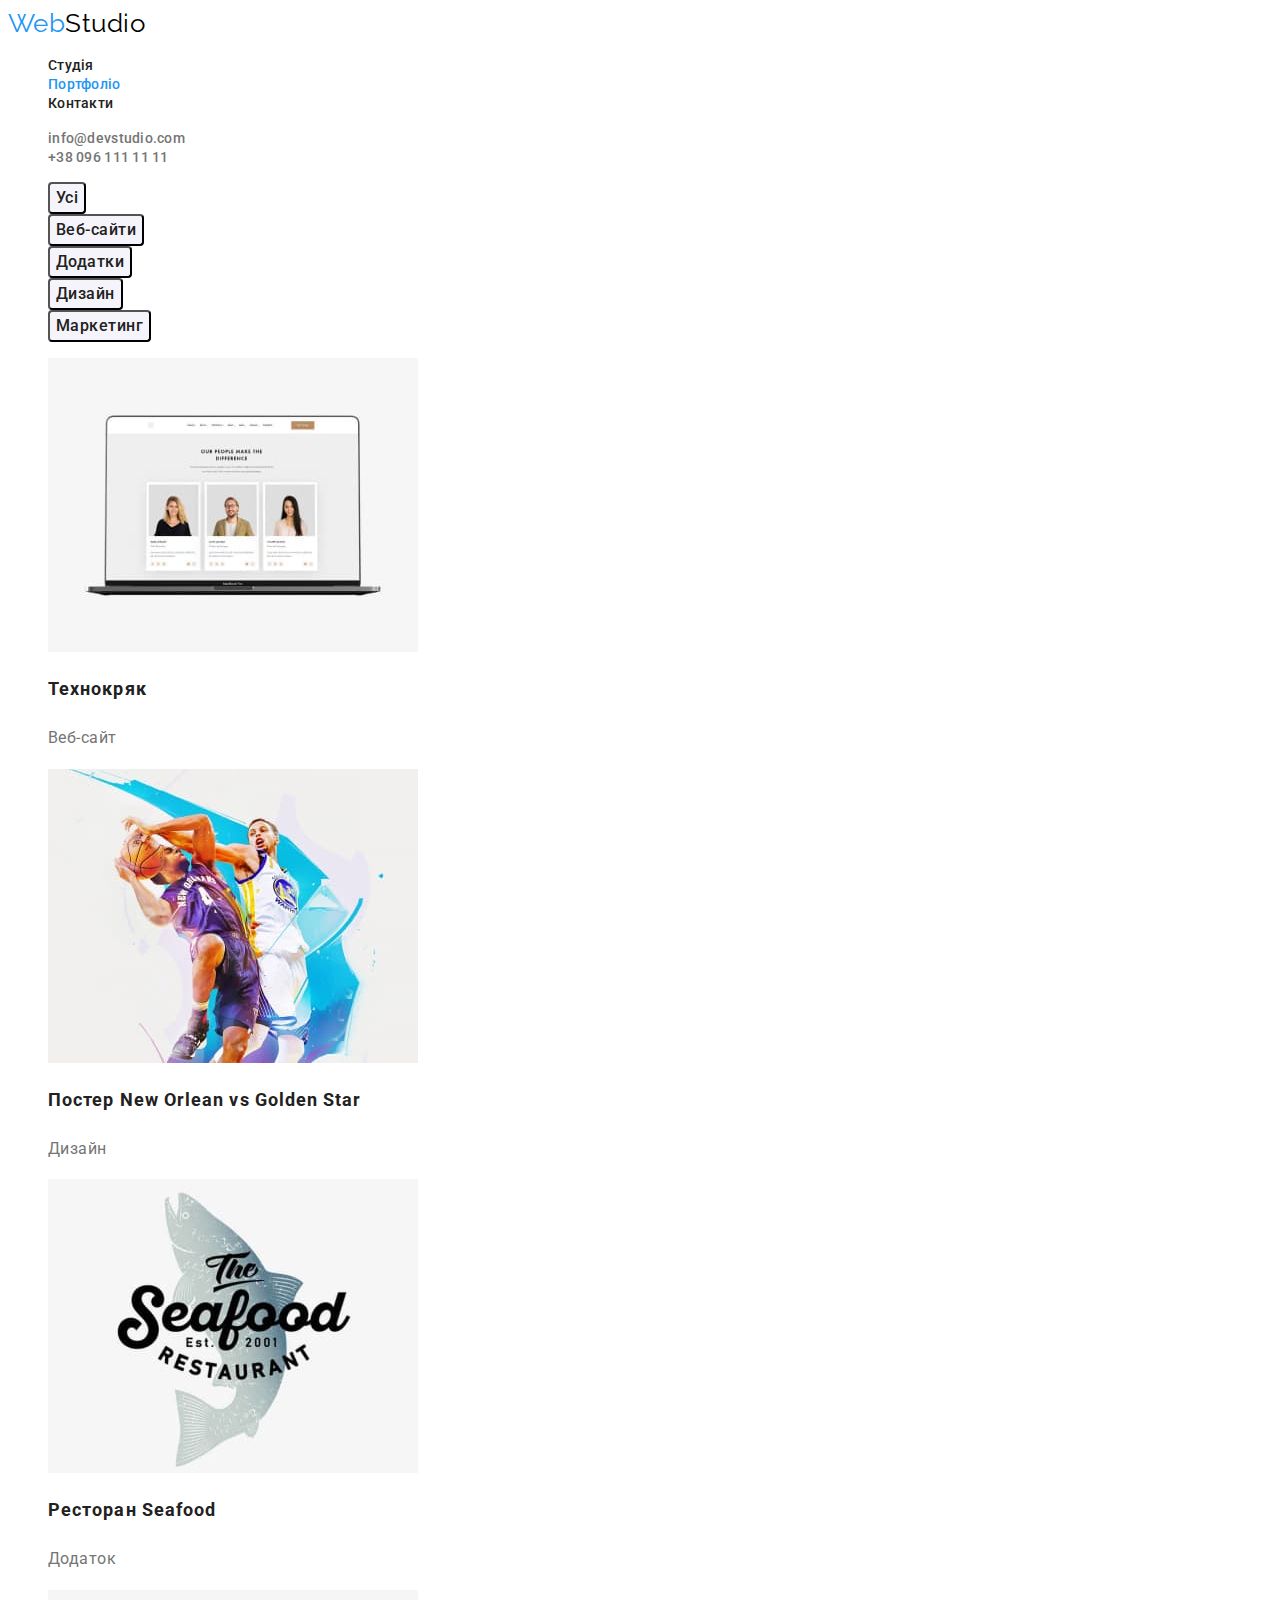
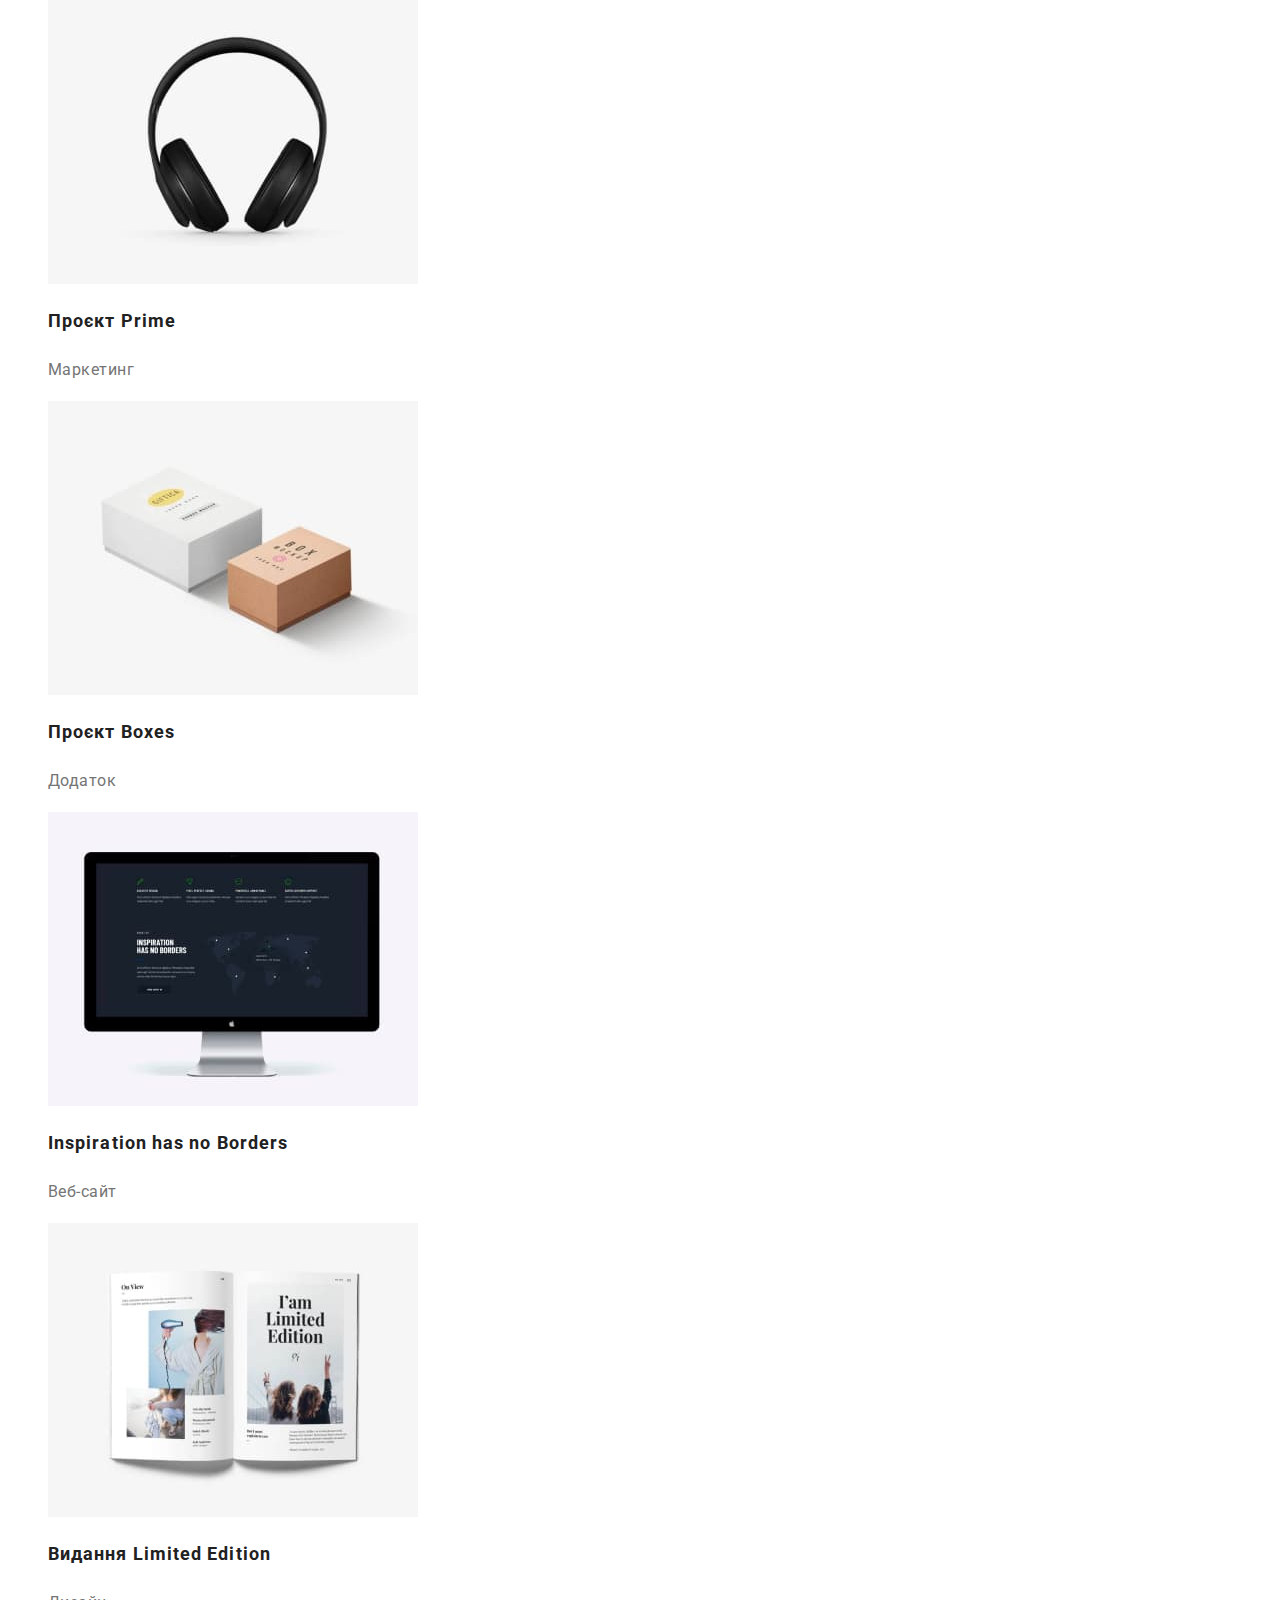
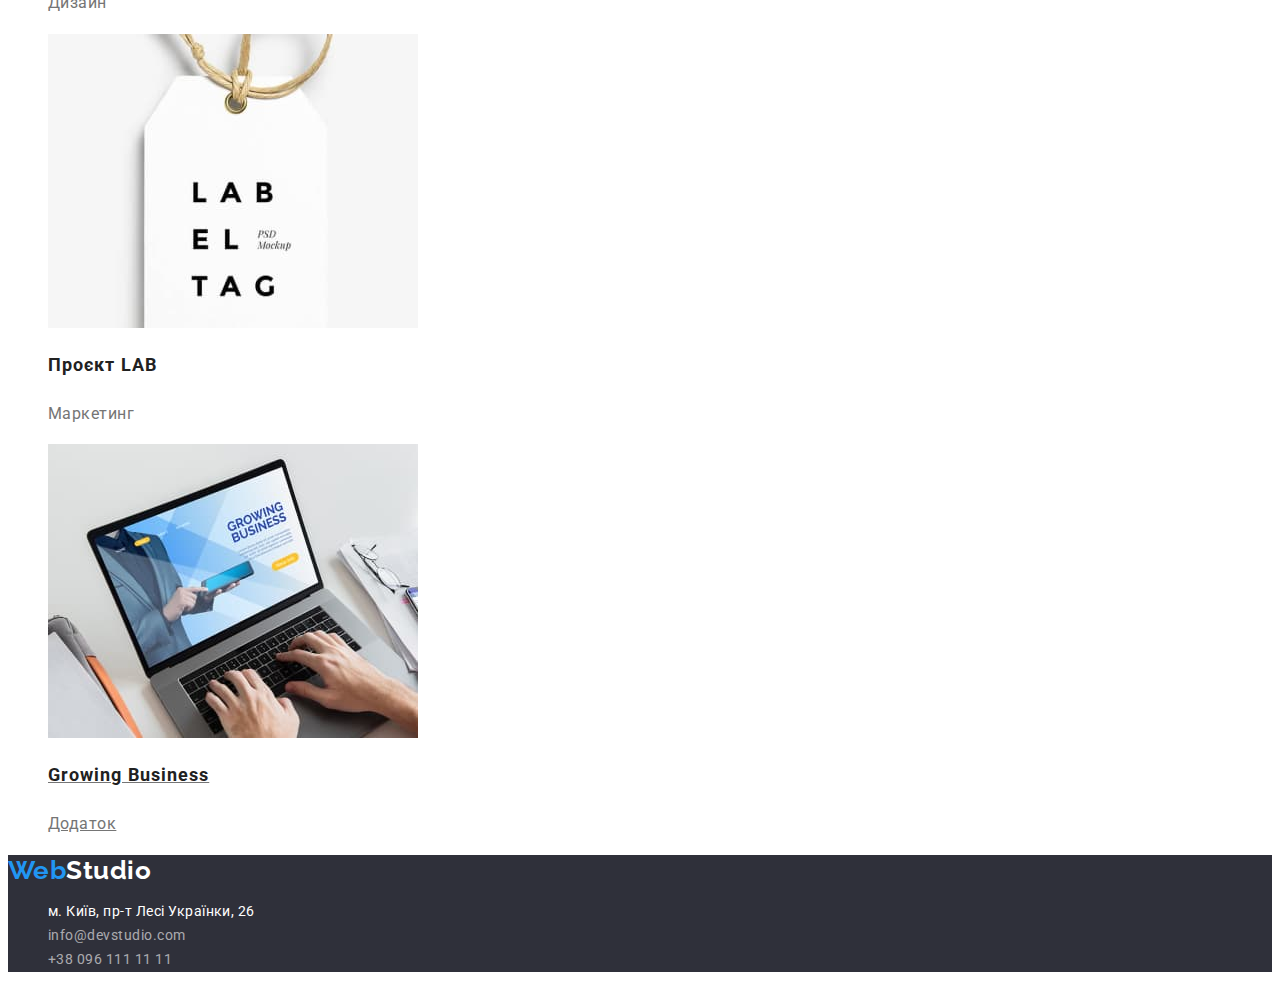
==== commit 628f5243: "Створює посилання в секції main" ====
--- a/portfolio.html
+++ b/portfolio.html
@@ -73,49 +73,103 @@
         </ul>
         <ul class="proposition-list list">
           <li>
-            <img src="./images/web-page.jpg" alt="приклад сторінки сайту" width="370" />
-            <h2 class="proposition-title">Технокряк</h2>
-            <p class="proposition-text">Веб-сайт</p>
-          </li>
-          <li>
-            <img src="./images/poster-ph.jpg" alt="постер дизайну" width="370" />
-            <h2 class="proposition-title">Постер New Orlean vs Golden Star</h2>
-            <p class="proposition-text">Дизайн</p>
-          </li>
-          <li>
-            <img src="./images/emblem-ph.jpg" alt="емблема додатку" width="370" />
-            <h2 class="proposition-title">Ресторан Seafood</h2>
-            <p class="proposition-text">Додаток</p>
-          </li>
-          <li>
-            <img src="./images/headphones-ph.jpg" alt="навушники" width="370" />
-            <h2 class="proposition-title">Проєкт Prime</h2>
-            <p class="proposition-text">Маркетинг</p>
-          </li>
-          <li>
-            <img src="./images/boxes-ph.jpg" alt="дві коробки" width="370" />
-            <h2 class="proposition-title">Проєкт Boxes</h2>
-            <p class="proposition-text">Додаток</p>
-          </li>
-          <li>
-            <img src="./images/screen-ph.jpg" alt="скрін сторінки" width="370" />
-            <h2 class="proposition-title">Inspiration has no Borders</h2>
-            <p class="proposition-text">Веб-сайт</p>
-          </li>
-          <li>
-            <img src="./images/magazine-ph.jpg" alt="журнал" width="370" />
-            <h2 class="proposition-title">Видання Limited Edition</h2>
-            <p class="proposition-text">Дизайн</p>
-          </li>
-          <li>
-            <img src="./images/label-ph.jpg" alt="лейбл товару" width="370" />
-            <h2 class="proposition-title">Проєкт LAB</h2>
-            <p class="proposition-text">Маркетинг</p>
-          </li>
-          <li>
-            <img src="./images/laptop-ph.jpg" alt="людина печатає на ноутбуку" width="370" />
-            <h2 class="proposition-title">Growing Business</h2>
-            <p class="proposition-text">Додаток</p>
+            <a href="" class="proposition-item link-wrapper">
+              <img src="./images/web-page.jpg" alt="приклад сторінки сайту" width="370" />
+            </a>
+            <a href="" class="proposition-item link-wrapper">
+              <h2 class="proposition-title">Технокряк</h2>
+            </a>
+            <a href="" class="proposition-item link-wrapper">
+              <p class="proposition-text">Веб-сайт</p>
+            </a>
+          </li>
+          <li>
+            <a href="" class="proposition-item link-wrapper">
+              <img src="./images/poster-ph.jpg" alt="постер дизайну" width="370" />
+            </a>
+            <a href="" class="proposition-item link-wrapper">
+              <h2 class="proposition-title">Постер New Orlean vs Golden Star</h2>
+            </a>
+            <a href="" class="proposition-item link-wrapper">
+              <p class="proposition-text">Дизайн</p>
+            </a>
+          </li>
+          <li>
+            <a href="" class="proposition-item link-wrapper">
+              <img src="./images/emblem-ph.jpg" alt="емблема додатку" width="370" />
+            </a>
+            <a href="" class="proposition-item link-wrapper">
+              <h2 class="proposition-title">Ресторан Seafood</h2>
+            </a>
+            <a href="" class="proposition-item link-wrapper">
+              <p class="proposition-text">Додаток</p>
+            </a>
+          </li>
+          <li>
+            <a href="" class="proposition-item link-wrapper">
+              <img src="./images/headphones-ph.jpg" alt="навушники" width="370" />
+            </a>
+            <a href="" class="proposition-item link-wrapper">
+              <h2 class="proposition-title">Проєкт Prime</h2>
+            </a>
+            <a href="" class="proposition-item link-wrapper">
+              <p class="proposition-text">Маркетинг</p>
+            </a>
+          </li>
+          <li>
+            <a href="" class="proposition-item link-wrapper">
+              <img src="./images/boxes-ph.jpg" alt="дві коробки" width="370" />
+            </a>
+            <a href="" class="proposition-item link-wrapper">
+              <h2 class="proposition-title">Проєкт Boxes</h2>
+            </a>
+            <a href="" class="proposition-item link-wrapper">
+              <p class="proposition-text">Додаток</p>
+            </a>
+          </li>
+          <li>
+            <a href="" class="proposition-item link-wrapper">
+              <img src="./images/screen-ph.jpg" alt="скрін сторінки" width="370" />
+            </a>
+            <a href="" class="proposition-item link-wrapper">
+              <h2 class="proposition-title">Inspiration has no Borders</h2>
+            </a>
+            <a href="" class="proposition-item link-wrapper">
+              <p class="proposition-text">Веб-сайт</p>
+            </a>
+          </li>
+          <li>
+            <a href="" class="proposition-item link-wrapper">
+              <img src="./images/magazine-ph.jpg" alt="журнал" width="370" />
+            </a>
+            <a href="" class="proposition-item link-wrapper">
+              <h2 class="proposition-title">Видання Limited Edition</h2>
+            </a>
+            <a href="" class="proposition-item link-wrapper">
+              <p class="proposition-text">Дизайн</p>
+          
+          </li>
+          <li>
+            <a href="" class="proposition-item link-wrapper">
+              <img src="./images/label-ph.jpg" alt="лейбл товару" width="370" />
+            </a>
+            <a href="" class="proposition-item link-wrapper">
+              <h2 class="proposition-title">Проєкт LAB</h2>
+            </a>
+            <a href="" class="proposition-item link-wrapper">
+              <p class="proposition-text">Маркетинг</p>
+            </a>
+          </li>
+          <li>
+            <a href="" class="proposition-item ">
+              <img src="./images/laptop-ph.jpg" alt="людина печатає на ноутбуку" width="370" />
+            </a>
+            <a href="" class="proposition-item ">
+              <h2 class="proposition-title">Growing Business</h2>
+            </a>
+            <a href="" class="proposition-item ">
+              <p class="proposition-text">Додаток</p>
+            </a>
           </li>
         </ul>
       </section>
--- a/css/styles.css
+++ b/css/styles.css
@@ -23,6 +23,9 @@
   list-style: none;
 }
 .link {
+  text-decoration: none;
+}
+.link-wrapper {
   text-decoration: none;
 }
 .link:hover,
@@ -200,6 +203,9 @@
   cursor: pointer;
   color: var(--white-text-color);
 }
+.proposition-item {
+  color: inherit;
+}
 .proposition-title {
   font-weight: 700;
   font-size: 18px;
